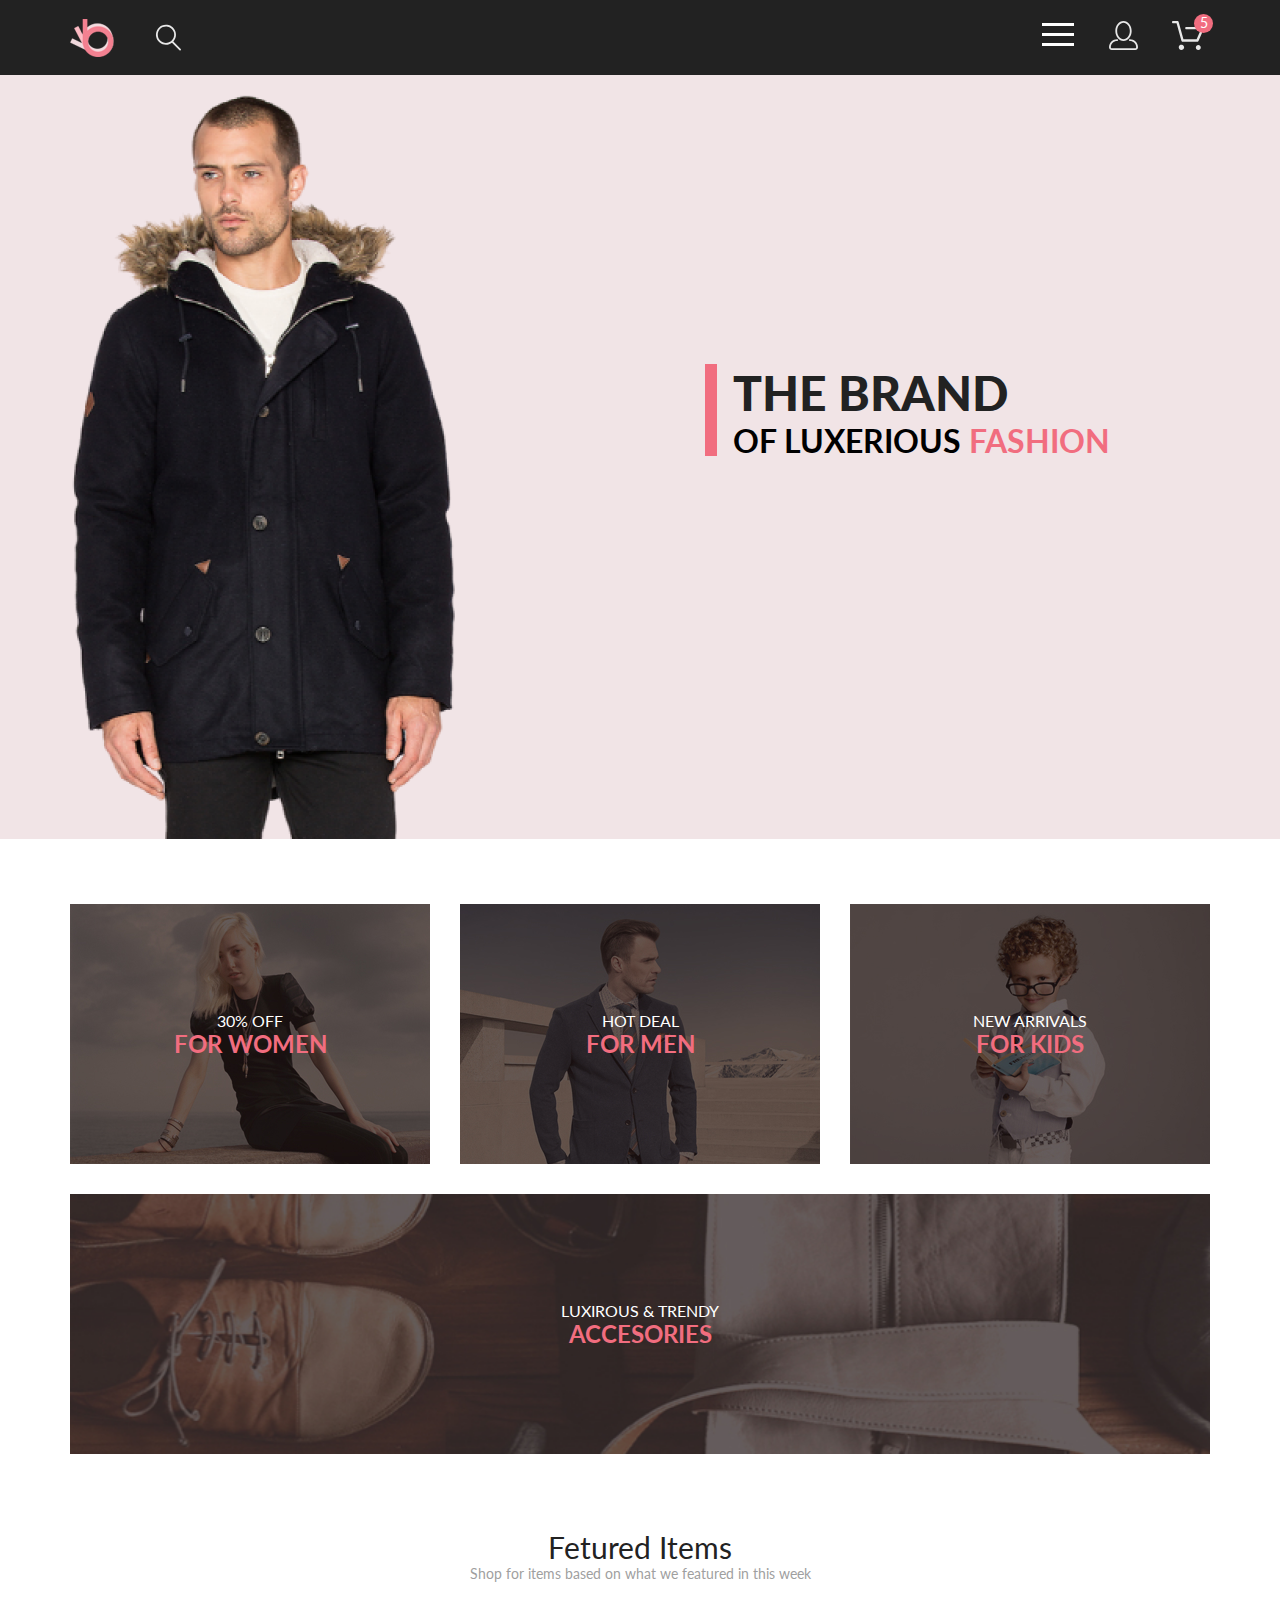
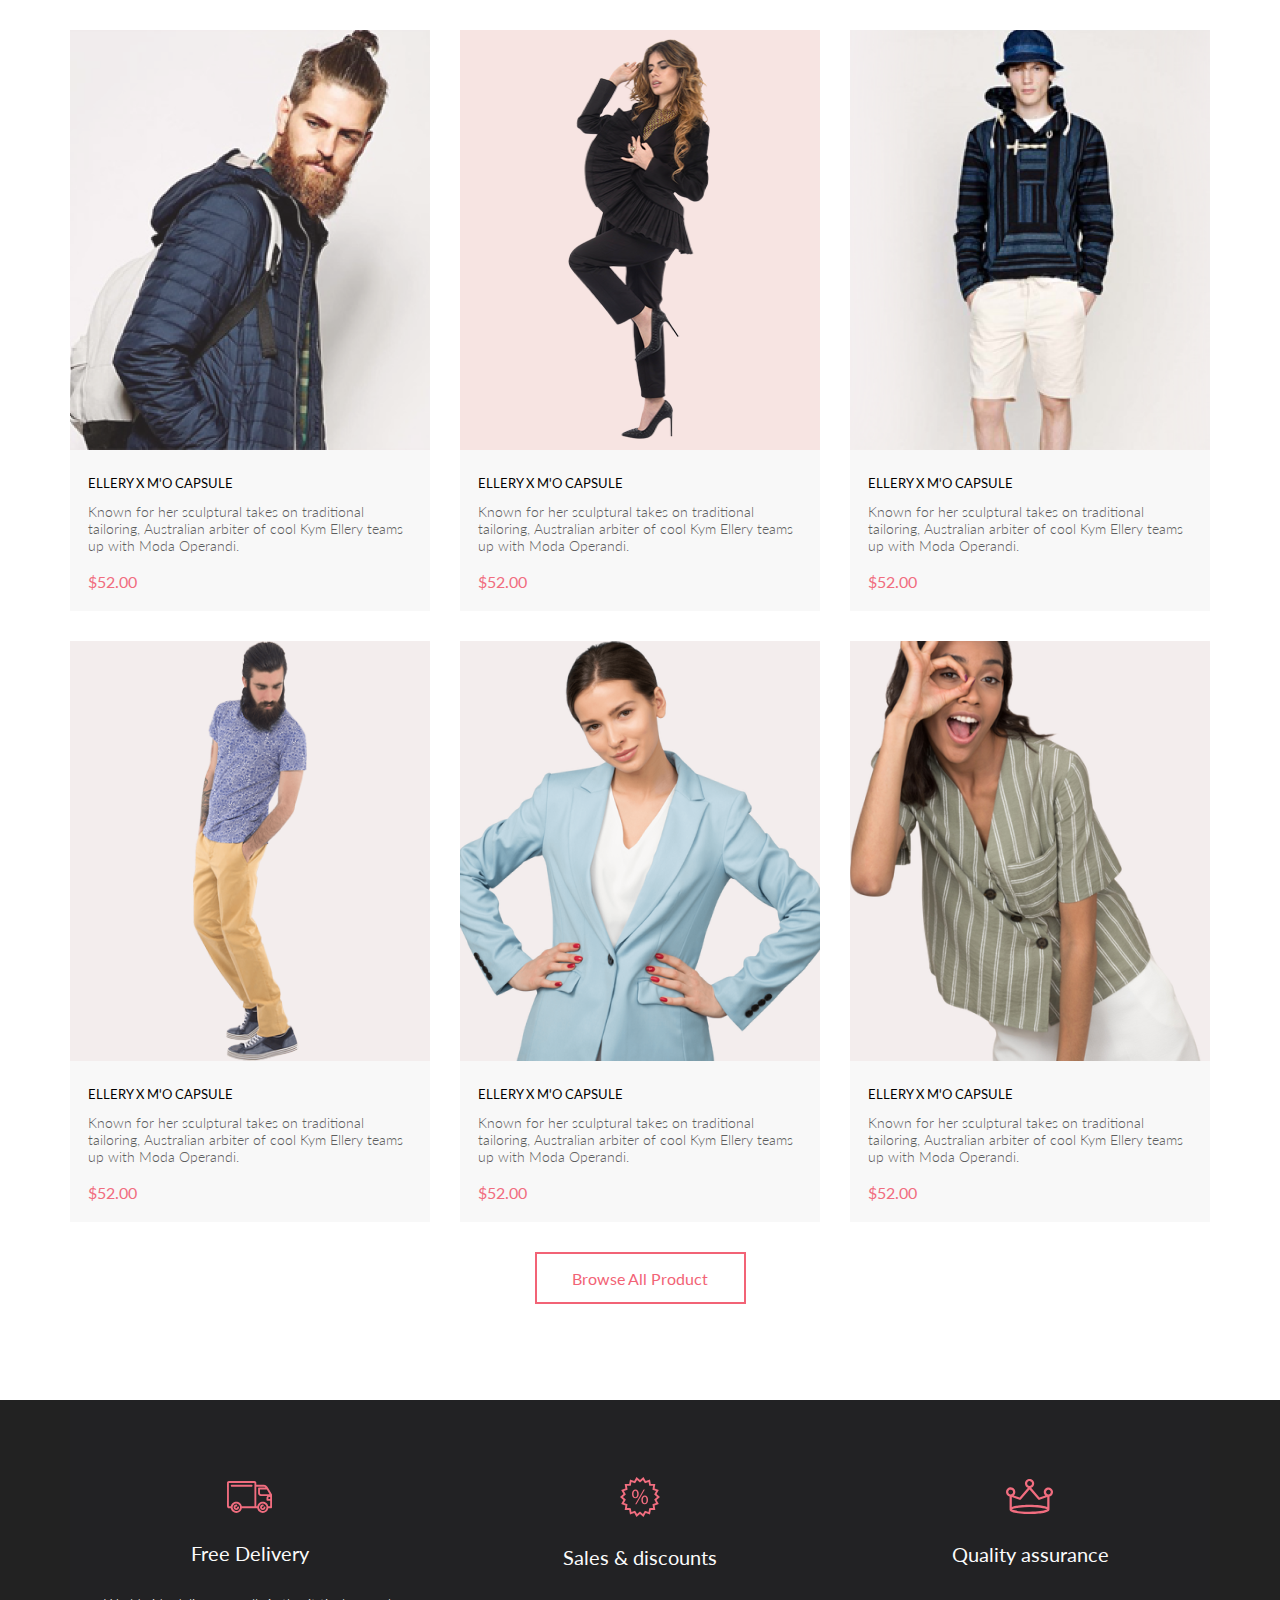
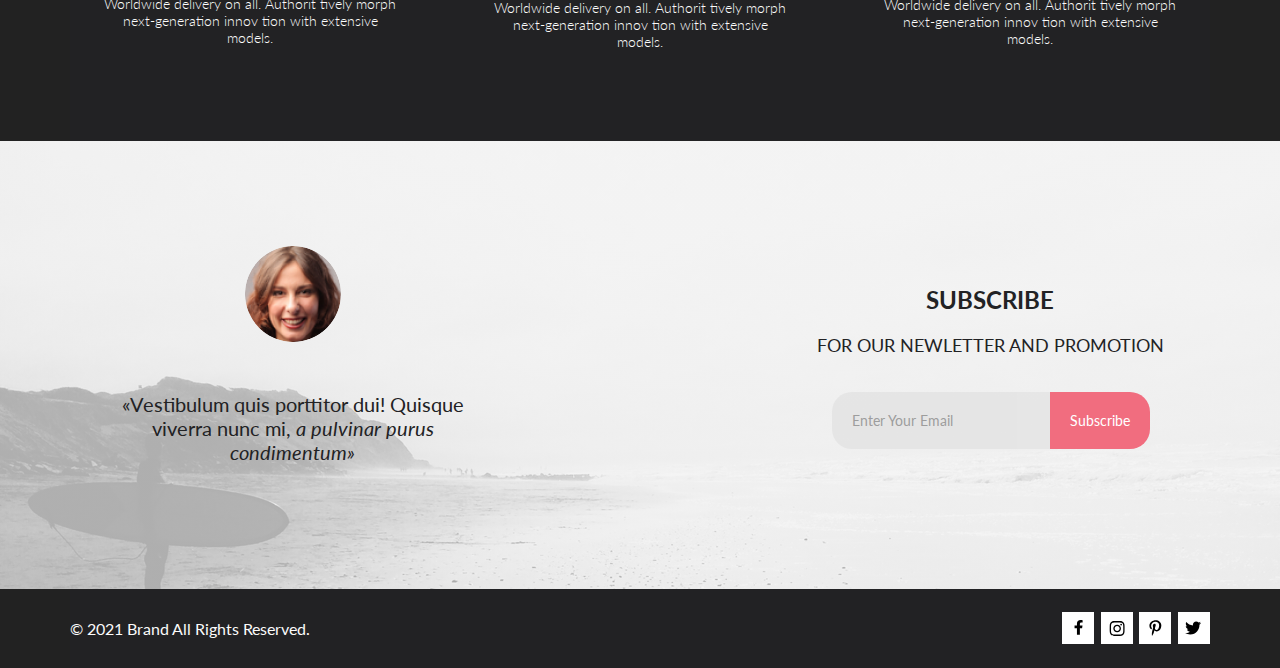
==== index.html @ 1a458eb6 "добавление проекта" ====
<!DOCTYPE html>
<html>

<head>
  <meta charset="utf-8">
  <meta name="viewport" content="width=device-width">
  <title>BRAND Shop | Главная</title>
  <link rel="preconnect" href="https://fonts.gstatic.com">
  <link
    href="https://fonts.googleapis.com/css2?family=Lato:ital,wght@0,100;0,300;0,400;0,700;0,900;1,100;1,300;1,400;1,700;1,900&display=swap"
    rel="stylesheet">
  <link rel="stylesheet" href="style/normalize.css">
  <link rel="stylesheet" href="style/style.css">
</head>

<body>
  <header class="page-header">
    <div class="container">
      <div class="page-header-wrp">
        <div class="page-header-wrp-btn">
          <a href="index.html" class="page-header-logo">
            <img src="img/logo.svg" alt="logo" height="38">
          </a>
          <form action="#" class="page-header-search-form">
            <input class="page-header-search-btn" id="search-btn" type="search">
            <label for="search-btn">
              <svg width="27" height="28" viewBox="0 0 27 28" xmlns="http://www.w3.org/2000/svg">
                <path
                  d="M19.0596 17.6259C20.6713 15.8658 21.6282 13.6048 21.7698 11.2225C21.9113 8.84018 21.2288 6.48173 19.8369 4.54318C18.445 2.60463 16.4285 1.20404 14.126 0.576619C11.8234 -0.0508009 9.3751 0.13316 7.19217 1.09761C5.00923 2.06205 3.22463 3.74825 2.13804 5.87302C1.05145 7.9978 0.729054 10.4318 1.225 12.7661C1.72094 15.1005 3.00501 17.1932 4.86158 18.6927C6.71814 20.1922 9.03413 21.0072 11.4206 21.0009C13.673 21.004 15.8645 20.27 17.6606 18.9109L25.4086 26.7179C25.4941 26.807 25.5965 26.8781 25.7099 26.927C25.8232 26.9759 25.9452 27.0017 26.0686 27.0029C26.1923 27.0033 26.3148 26.9782 26.4283 26.9292C26.5419 26.8801 26.6441 26.8082 26.7286 26.7179C26.9025 26.537 26.9997 26.2958 26.9997 26.0449C26.9997 25.794 26.9025 25.5528 26.7286 25.3719L19.0596 17.6259ZM2.88662 10.5009C2.89946 8.81563 3.41094 7.17187 4.35659 5.77685C5.30224 4.38183 6.63972 3.29801 8.20044 2.662C9.76115 2.02599 11.4752 1.86627 13.1266 2.20298C14.7779 2.53969 16.2926 3.35775 17.4797 4.55404C18.6668 5.75033 19.4732 7.27129 19.7972 8.92519C20.1212 10.5791 19.9483 12.2919 19.3002 13.8476C18.6522 15.4034 17.5581 16.7325 16.1559 17.6674C14.7536 18.6023 13.1059 19.1011 11.4206 19.1009C9.14916 19.0901 6.97482 18.1784 5.37484 16.566C3.77486 14.9537 2.87998 12.7724 2.88662 10.5009Z" />
              </svg>
            </label>
          </form>
        </div>
        <div class="page-header-wrp-btn">
          <nav class="menu">
            <label class="menu-btn" for="menu-switch">
              <span></span>
            </label>
            <input id="menu-switch" type="checkbox">
            <ul class="menu-list">
              <li class="menu-list-item">
                <a href="#" class="menu-list-close-btn"></a>
              </li>
              <li class="menu-list-title">
                <span>menu</span>
              </li>
              <li class="menu-list-item">
                <a href="#">man</a>
                <ul class="menu-sublist">
                  <li class="menu-sublist-item">
                    <a href="#">Accessories</a>
                  </li>
                  <li class="menu-sublist-item">
                    <a href="#">Bags</a>
                  </li>
                  <li class="menu-sublist-item">
                    <a href="#">Denim</a>
                  </li>
                  <li class="menu-sublist-item">
                    <a href="#">T-Shirts</a>
                  </li>
                </ul>
              </li>
              <li class="menu-list-item">
                <a href="#">woman</a>
                <ul class="menu-sublist">
                  <li class="menu-sublist-item">
                    <a href="#">Accessories</a>
                  </li>
                  <li class="menu-sublist-item">
                    <a href="#">Jackets &amp;&nbsp;Coats</a>
                  </li>
                  <li class="menu-sublist-item">
                    <a href="#">Polos</a>
                  </li>
                  <li class="menu-sublist-item">
                    <a href="#">T-Shirts</a>
                  </li>
                  <li class="menu-sublist-item">
                    <a href="#">Shirts</a>
                  </li>
                </ul>
              </li>
              <li class="menu-list-item">
                <a href="#">kids</a>
                <ul class="menu-sublist">
                  <li class="menu-sublist-item">
                    <a href="#">Accessories</a>
                  </li>
                  <li class="menu-sublist-item">
                    <a href="#">Jackets &amp;&nbsp;Coats</a>
                  </li>
                  <li class="menu-sublist-item">
                    <a href="#">Polos</a>
                  </li>
                  <li class="menu-sublist-item">
                    <a href="#">T-Shirts</a>
                  </li>
                  <li class="menu-sublist-item">
                    <a href="#">Shirts</a>
                  </li>
                  <li class="menu-sublist-item">
                    <a href="#">Bags</a>
                  </li>
                </ul>
              </li>
            </ul>
          </nav>

          <button class="account-btn">
            <svg width="29" height="29" viewBox="0 0 29 29" xmlns="http://www.w3.org/2000/svg">
              <path
                d="M14.5 19.937C19 19.937 22.656 15.464 22.656 9.968C22.656 4.472 19 0 14.5 0C13.3631 0.0217413 12.2463 0.303398 11.2351 0.823397C10.2239 1.34339 9.34507 2.08794 8.66602 3C7.12663 4.99573 6.30819 7.45381 6.34399 9.974C6.34399 15.465 10 19.937 14.5 19.937ZM14.5 1.813C18 1.813 20.844 5.472 20.844 9.969C20.844 14.466 17.998 18.125 14.5 18.125C11.002 18.125 8.15603 14.465 8.15503 9.969C8.15403 5.473 11 1.813 14.5 1.813ZM20.844 18.125C20.6036 18.125 20.373 18.2205 20.203 18.3905C20.033 18.5605 19.9375 18.7911 19.9375 19.0315C19.9375 19.2719 20.033 19.5025 20.203 19.6725C20.373 19.8425 20.6036 19.938 20.844 19.938C22.526 19.9399 24.1386 20.6088 25.3279 21.7982C26.5172 22.9875 27.1861 24.6 27.188 26.282C27.1875 26.5221 27.0918 26.7523 26.922 26.9221C26.7522 27.0918 26.5221 27.1875 26.282 27.188H2.71997C2.47985 27.1875 2.24975 27.0918 2.07996 26.9221C1.91016 26.7523 1.81449 26.5221 1.81396 26.282C1.81608 24.6001 2.48517 22.9877 3.67444 21.7985C4.86371 20.6092 6.47608 19.9401 8.15796 19.938C8.39824 19.938 8.62868 19.8425 8.79858 19.6726C8.96849 19.5027 9.06396 19.2723 9.06396 19.032C9.06396 18.7917 8.96849 18.5613 8.79858 18.3914C8.62868 18.2215 8.39824 18.126 8.15796 18.126C5.99541 18.1279 3.92201 18.9875 2.39258 20.5164C0.863144 22.0453 0.00264777 24.1185 0 26.281C0.000794067 27.0019 0.287502 27.693 0.797241 28.2027C1.30698 28.7125 1.99811 28.9992 2.71899 29H26.282C27.0027 28.9989 27.6936 28.7121 28.2031 28.2024C28.7126 27.6927 28.9992 27.0017 29 26.281C28.9974 24.1187 28.1372 22.0457 26.6083 20.5168C25.0793 18.9878 23.0063 18.1276 20.844 18.125Z" />
            </svg>
          </button>
          <button class="cart-btn">
            <svg class="cart-btn-icon" width="32" height="29" viewBox="0 0 32 29" xmlns="http://www.w3.org/2000/svg">
              <path
                d="M26.1998 29C25.5521 28.9738 24.9404 28.6948 24.4961 28.2227C24.0518 27.7506 23.8103 27.1232 23.8234 26.475C23.8365 25.8269 24.1032 25.2097 24.5662 24.7559C25.0292 24.3022 25.6516 24.048 26.2999 24.048C26.9482 24.048 27.5706 24.3022 28.0336 24.7559C28.4966 25.2097 28.7633 25.8269 28.7764 26.475C28.7895 27.1232 28.5479 27.7506 28.1036 28.2227C27.6593 28.6948 27.0477 28.9738 26.3999 29H26.1998ZM6.75183 26.32C6.75183 25.79 6.90901 25.2718 7.20349 24.8311C7.49797 24.3904 7.91654 24.0469 8.40625 23.844C8.89596 23.6412 9.43484 23.5881 9.95471 23.6915C10.4746 23.7949 10.9521 24.0502 11.3269 24.425C11.7017 24.7998 11.957 25.2773 12.0604 25.7972C12.1638 26.317 12.1107 26.8559 11.9078 27.3456C11.705 27.8353 11.3615 28.2539 10.9208 28.5483C10.4801 28.8428 9.96194 29 9.43188 29C9.07977 29.0003 8.73102 28.9311 8.40564 28.7966C8.08026 28.662 7.7846 28.4646 7.53552 28.2158C7.28645 27.9669 7.08891 27.6713 6.9541 27.3461C6.81929 27.0208 6.74988 26.6721 6.74988 26.32H6.75183ZM10.5519 20.686C10.2924 20.6868 10.0398 20.6024 9.83301 20.4457C9.62617 20.2891 9.47648 20.0689 9.40686 19.819L4.57385 2.36401H1.18091C0.867422 2.36401 0.566761 2.23947 0.345093 2.01781C0.123425 1.79614 -0.00109863 1.49549 -0.00109863 1.18201C-0.00109863 0.868519 0.123425 0.567873 0.345093 0.346205C0.566761 0.124537 0.867422 5.81268e-06 1.18091 5.81268e-06H5.46191C5.7214 -0.00080736 5.97394 0.0837201 6.18066 0.240568C6.38739 0.397416 6.53674 0.617884 6.60583 0.868006L11.4388 18.323H24.6168L28.9999 8.27501H14.3999C14.2417 8.27961 14.0843 8.25242 13.9368 8.19507C13.7893 8.13771 13.6548 8.05134 13.5413 7.94108C13.4277 7.83082 13.3375 7.69891 13.2759 7.55315C13.2143 7.40739 13.1825 7.25075 13.1825 7.0925C13.1825 6.93426 13.2143 6.77762 13.2759 6.63186C13.3375 6.4861 13.4277 6.35419 13.5413 6.24393C13.6548 6.13367 13.7893 6.0473 13.9368 5.98994C14.0843 5.93259 14.2417 5.90541 14.3999 5.91001H30.8129C31.0086 5.90996 31.2011 5.95866 31.3733 6.05172C31.5454 6.14478 31.6917 6.27926 31.7988 6.44301C31.9067 6.60729 31.9723 6.79569 31.9897 6.99145C32.0072 7.18721 31.976 7.38424 31.8989 7.565L26.4939 19.977C26.4015 20.1876 26.2499 20.3668 26.0574 20.4927C25.8649 20.6186 25.6399 20.6858 25.4099 20.686H10.5519Z" />
            </svg>
            <span class="cart-btn-txt">5</span>
          </button>
        </div>
      </div>
    </div>
  </header>

  <main>
    <div class="banner">
      <div class="container">
        <section class="page-header-banner">
          <div class=" page-header-banner-wrp">
            <span class="page-header-banner-title">the brand</span>
            <span class="page-header-banner-subtitle">of luxerious
              <span class="page-header-banner-pink">fashion</span>
            </span>
          </div>
        </section>
      </div>
    </div>
    <section class="categories">
      <div class="categories-item">
        <span class="categories-item-title">30% off</span>
        <span class="categories-item-subtitle">for women</span>
      </div>
      <div class="categories-item">
        <span class="categories-item-title">hot deal</span>
        <span class="categories-item-subtitle">for men</span>
      </div>
      <div class="categories-item">
        <span class="categories-item-title">new arrivals</span>
        <span class="categories-item-subtitle">for kids</span>
      </div>
      <div class="categories-item">
        <span class="categories-item-title">luxirous &amp;&nbsp;trendy</span>
        <span class="categories-item-subtitle">accesories</span>
      </div>
    </section>
    <span class="products-title">Fetured Items</span>
    <p class="products-txt">Shop for items based on what we featured in this week</p>
    <section class="products">

      <div class="products-item">
        <div class="products-item-photo-wrp">
          <img class="products-item-photo" src="img/item1.png" alt="product description" height="420">
        </div>
        <div class="products-item-txt-wrp">
          <span class="products-item-title txt">ellery x m'o capsule </span>
          <p class="products-item-txt txt">Known for her sculptural takes on traditional tailoring, Australian arbiter
            of cool Kym Ellery teams up with Moda Operandi.</p>
          <span class="products-item-price txt">$52.00</span>
        </div>
        <button class="products-item-btn">
          <svg width="27" height="25" viewBox="0 0 27 25" xmlns="http://www.w3.org/2000/svg">
            <path
              d="M21.876 22.2662C21.921 22.2549 21.9423 22.2339 21.96 22.2129C21.9678 22.2037 21.9756 22.1946 21.9835 22.1855C22.02 22.1438 22.0233 22.0553 22.0224 22.0105C22.0092 21.9044 21.9185 21.8315 21.8412 21.8315C21.8375 21.8315 21.8336 21.8317 21.8312 21.8318C21.7531 21.8372 21.6653 21.9409 21.6719 22.0625C21.6813 22.1793 21.7675 22.2662 21.8392 22.2662H21.876ZM8.21954 22.2599C8.31873 22.2599 8.39935 22.1655 8.39935 22.0496C8.39935 21.9341 8.31873 21.8401 8.21954 21.8401C8.12042 21.8401 8.03973 21.9341 8.03973 22.0496C8.03973 22.1655 8.12042 22.2599 8.21954 22.2599ZM21.9995 24.2662C21.9517 24.2662 21.8878 24.2662 21.8392 24.2662C20.7017 24.2662 19.7567 23.3545 19.6765 22.198C19.5964 20.9929 20.4937 19.9183 21.6953 19.8364C21.7441 19.8331 21.7928 19.8315 21.8412 19.8315C22.9799 19.8315 23.9413 20.7324 24.019 21.8884C24.0505 22.4915 23.8741 23.0612 23.4898 23.5012C23.1055 23.9575 22.5764 24.2177 21.9995 24.2662ZM8.21954 24.2599C7.01532 24.2599 6.03973 23.2709 6.03973 22.0496C6.03973 20.8291 7.01532 19.8401 8.21954 19.8401C9.42371 19.8401 10.3994 20.8291 10.3994 22.0496C10.3994 23.2709 9.42371 24.2599 8.21954 24.2599ZM21.1984 17.3938H9.13306C8.70013 17.3938 8.31586 17.1005 8.20331 16.6775L4.27753 2.24768H1.52173C0.993408 2.24768 0.560547 1.80859 0.560547 1.27039C0.560547 0.733032 0.993408 0.292969 1.52173 0.292969H4.99933C5.43134 0.292969 5.81561 0.586304 5.9281 1.01025L9.85394 15.4391H20.5576L24.1144 7.13379H12.2578C11.7286 7.13379 11.2957 6.69373 11.2957 6.15649C11.2957 5.61914 11.7286 5.17908 12.2578 5.17908H25.5886C25.9091 5.17908 26.2141 5.34192 26.3896 5.61914C26.566 5.89539 26.5984 6.23743 26.4697 6.547L22.0795 16.807C21.9193 17.1653 21.5827 17.3938 21.1984 17.3938Z" />
          </svg>
          <span>Add to Cart</span>
        </button>
      </div>
      <div class="products-item">
        <div class="products-item-photo-wrp">
          <img class="products-item-photo" src="img/item2.png" alt="product description" height="420">
        </div>
        <div class="products-item-txt-wrp">
          <span class="products-item-title">ellery x m'o capsule </span>
          <p class="products-item-txt">Known for her sculptural takes on traditional tailoring, Australian arbiter
            of cool Kym Ellery teams up with Moda Operandi.</p>
          <span class="products-item-price">$52.00</span>
        </div>
        <button class="products-item-btn">
          <svg width="27" height="25" viewBox="0 0 27 25" xmlns="http://www.w3.org/2000/svg">
            <path
              d="M21.876 22.2662C21.921 22.2549 21.9423 22.2339 21.96 22.2129C21.9678 22.2037 21.9756 22.1946 21.9835 22.1855C22.02 22.1438 22.0233 22.0553 22.0224 22.0105C22.0092 21.9044 21.9185 21.8315 21.8412 21.8315C21.8375 21.8315 21.8336 21.8317 21.8312 21.8318C21.7531 21.8372 21.6653 21.9409 21.6719 22.0625C21.6813 22.1793 21.7675 22.2662 21.8392 22.2662H21.876ZM8.21954 22.2599C8.31873 22.2599 8.39935 22.1655 8.39935 22.0496C8.39935 21.9341 8.31873 21.8401 8.21954 21.8401C8.12042 21.8401 8.03973 21.9341 8.03973 22.0496C8.03973 22.1655 8.12042 22.2599 8.21954 22.2599ZM21.9995 24.2662C21.9517 24.2662 21.8878 24.2662 21.8392 24.2662C20.7017 24.2662 19.7567 23.3545 19.6765 22.198C19.5964 20.9929 20.4937 19.9183 21.6953 19.8364C21.7441 19.8331 21.7928 19.8315 21.8412 19.8315C22.9799 19.8315 23.9413 20.7324 24.019 21.8884C24.0505 22.4915 23.8741 23.0612 23.4898 23.5012C23.1055 23.9575 22.5764 24.2177 21.9995 24.2662ZM8.21954 24.2599C7.01532 24.2599 6.03973 23.2709 6.03973 22.0496C6.03973 20.8291 7.01532 19.8401 8.21954 19.8401C9.42371 19.8401 10.3994 20.8291 10.3994 22.0496C10.3994 23.2709 9.42371 24.2599 8.21954 24.2599ZM21.1984 17.3938H9.13306C8.70013 17.3938 8.31586 17.1005 8.20331 16.6775L4.27753 2.24768H1.52173C0.993408 2.24768 0.560547 1.80859 0.560547 1.27039C0.560547 0.733032 0.993408 0.292969 1.52173 0.292969H4.99933C5.43134 0.292969 5.81561 0.586304 5.9281 1.01025L9.85394 15.4391H20.5576L24.1144 7.13379H12.2578C11.7286 7.13379 11.2957 6.69373 11.2957 6.15649C11.2957 5.61914 11.7286 5.17908 12.2578 5.17908H25.5886C25.9091 5.17908 26.2141 5.34192 26.3896 5.61914C26.566 5.89539 26.5984 6.23743 26.4697 6.547L22.0795 16.807C21.9193 17.1653 21.5827 17.3938 21.1984 17.3938Z" />
          </svg>
          <span>Add to Cart</span>
        </button>
      </div>
      <div class="products-item">
        <div class="products-item-photo-wrp">
          <img class="products-item-photo" src="img/item3.png" alt="product description" height="420">
        </div>
        <div class="products-item-txt-wrp">
          <span class="products-item-title">ellery x m'o capsule </span>
          <p class="products-item-txt">Known for her sculptural takes on traditional tailoring, Australian arbiter
            of cool Kym Ellery teams up with Moda Operandi.</p>
          <span class="products-item-price">$52.00</span>
        </div>
        <button class="products-item-btn">
          <svg width="27" height="25" viewBox="0 0 27 25" xmlns="http://www.w3.org/2000/svg">
            <path
              d="M21.876 22.2662C21.921 22.2549 21.9423 22.2339 21.96 22.2129C21.9678 22.2037 21.9756 22.1946 21.9835 22.1855C22.02 22.1438 22.0233 22.0553 22.0224 22.0105C22.0092 21.9044 21.9185 21.8315 21.8412 21.8315C21.8375 21.8315 21.8336 21.8317 21.8312 21.8318C21.7531 21.8372 21.6653 21.9409 21.6719 22.0625C21.6813 22.1793 21.7675 22.2662 21.8392 22.2662H21.876ZM8.21954 22.2599C8.31873 22.2599 8.39935 22.1655 8.39935 22.0496C8.39935 21.9341 8.31873 21.8401 8.21954 21.8401C8.12042 21.8401 8.03973 21.9341 8.03973 22.0496C8.03973 22.1655 8.12042 22.2599 8.21954 22.2599ZM21.9995 24.2662C21.9517 24.2662 21.8878 24.2662 21.8392 24.2662C20.7017 24.2662 19.7567 23.3545 19.6765 22.198C19.5964 20.9929 20.4937 19.9183 21.6953 19.8364C21.7441 19.8331 21.7928 19.8315 21.8412 19.8315C22.9799 19.8315 23.9413 20.7324 24.019 21.8884C24.0505 22.4915 23.8741 23.0612 23.4898 23.5012C23.1055 23.9575 22.5764 24.2177 21.9995 24.2662ZM8.21954 24.2599C7.01532 24.2599 6.03973 23.2709 6.03973 22.0496C6.03973 20.8291 7.01532 19.8401 8.21954 19.8401C9.42371 19.8401 10.3994 20.8291 10.3994 22.0496C10.3994 23.2709 9.42371 24.2599 8.21954 24.2599ZM21.1984 17.3938H9.13306C8.70013 17.3938 8.31586 17.1005 8.20331 16.6775L4.27753 2.24768H1.52173C0.993408 2.24768 0.560547 1.80859 0.560547 1.27039C0.560547 0.733032 0.993408 0.292969 1.52173 0.292969H4.99933C5.43134 0.292969 5.81561 0.586304 5.9281 1.01025L9.85394 15.4391H20.5576L24.1144 7.13379H12.2578C11.7286 7.13379 11.2957 6.69373 11.2957 6.15649C11.2957 5.61914 11.7286 5.17908 12.2578 5.17908H25.5886C25.9091 5.17908 26.2141 5.34192 26.3896 5.61914C26.566 5.89539 26.5984 6.23743 26.4697 6.547L22.0795 16.807C21.9193 17.1653 21.5827 17.3938 21.1984 17.3938Z" />
          </svg>
          <span>Add to Cart</span>
        </button>
      </div>
      <div class="products-item">
        <div class="products-item-photo-wrp">
          <img class="products-item-photo" src="img/item4.png" alt="product description" height="420">
        </div>
        <div class="products-item-txt-wrp">
          <span class="products-item-title">ellery x m'o capsule </span>
          <p class="products-item-txt">Known for her sculptural takes on traditional tailoring, Australian arbiter
            of cool Kym Ellery teams up with Moda Operandi.</p>
          <span class="products-item-price">$52.00</span>
        </div>
        <button class="products-item-btn">
          <svg width="27" height="25" viewBox="0 0 27 25" xmlns="http://www.w3.org/2000/svg">
            <path
              d="M21.876 22.2662C21.921 22.2549 21.9423 22.2339 21.96 22.2129C21.9678 22.2037 21.9756 22.1946 21.9835 22.1855C22.02 22.1438 22.0233 22.0553 22.0224 22.0105C22.0092 21.9044 21.9185 21.8315 21.8412 21.8315C21.8375 21.8315 21.8336 21.8317 21.8312 21.8318C21.7531 21.8372 21.6653 21.9409 21.6719 22.0625C21.6813 22.1793 21.7675 22.2662 21.8392 22.2662H21.876ZM8.21954 22.2599C8.31873 22.2599 8.39935 22.1655 8.39935 22.0496C8.39935 21.9341 8.31873 21.8401 8.21954 21.8401C8.12042 21.8401 8.03973 21.9341 8.03973 22.0496C8.03973 22.1655 8.12042 22.2599 8.21954 22.2599ZM21.9995 24.2662C21.9517 24.2662 21.8878 24.2662 21.8392 24.2662C20.7017 24.2662 19.7567 23.3545 19.6765 22.198C19.5964 20.9929 20.4937 19.9183 21.6953 19.8364C21.7441 19.8331 21.7928 19.8315 21.8412 19.8315C22.9799 19.8315 23.9413 20.7324 24.019 21.8884C24.0505 22.4915 23.8741 23.0612 23.4898 23.5012C23.1055 23.9575 22.5764 24.2177 21.9995 24.2662ZM8.21954 24.2599C7.01532 24.2599 6.03973 23.2709 6.03973 22.0496C6.03973 20.8291 7.01532 19.8401 8.21954 19.8401C9.42371 19.8401 10.3994 20.8291 10.3994 22.0496C10.3994 23.2709 9.42371 24.2599 8.21954 24.2599ZM21.1984 17.3938H9.13306C8.70013 17.3938 8.31586 17.1005 8.20331 16.6775L4.27753 2.24768H1.52173C0.993408 2.24768 0.560547 1.80859 0.560547 1.27039C0.560547 0.733032 0.993408 0.292969 1.52173 0.292969H4.99933C5.43134 0.292969 5.81561 0.586304 5.9281 1.01025L9.85394 15.4391H20.5576L24.1144 7.13379H12.2578C11.7286 7.13379 11.2957 6.69373 11.2957 6.15649C11.2957 5.61914 11.7286 5.17908 12.2578 5.17908H25.5886C25.9091 5.17908 26.2141 5.34192 26.3896 5.61914C26.566 5.89539 26.5984 6.23743 26.4697 6.547L22.0795 16.807C21.9193 17.1653 21.5827 17.3938 21.1984 17.3938Z" />
          </svg>
          <span>Add to Cart</span>
        </button>
      </div>
      <div class="products-item">
        <div class="products-item-photo-wrp">
          <img class="products-item-photo" src="img/item5.png" alt="product description" height="420">
        </div>
        <div class="products-item-txt-wrp">
          <span class="products-item-title txt">ellery x m'o capsule </span>
          <p class="products-item-txt txt">Known for her sculptural takes on traditional tailoring, Australian arbiter
            of cool Kym Ellery teams up with Moda Operandi.</p>
          <span class="products-item-price">$52.00</span>
        </div>
        <button class="products-item-btn">
          <svg width="27" height="25" viewBox="0 0 27 25" xmlns="http://www.w3.org/2000/svg">
            <path
              d="M21.876 22.2662C21.921 22.2549 21.9423 22.2339 21.96 22.2129C21.9678 22.2037 21.9756 22.1946 21.9835 22.1855C22.02 22.1438 22.0233 22.0553 22.0224 22.0105C22.0092 21.9044 21.9185 21.8315 21.8412 21.8315C21.8375 21.8315 21.8336 21.8317 21.8312 21.8318C21.7531 21.8372 21.6653 21.9409 21.6719 22.0625C21.6813 22.1793 21.7675 22.2662 21.8392 22.2662H21.876ZM8.21954 22.2599C8.31873 22.2599 8.39935 22.1655 8.39935 22.0496C8.39935 21.9341 8.31873 21.8401 8.21954 21.8401C8.12042 21.8401 8.03973 21.9341 8.03973 22.0496C8.03973 22.1655 8.12042 22.2599 8.21954 22.2599ZM21.9995 24.2662C21.9517 24.2662 21.8878 24.2662 21.8392 24.2662C20.7017 24.2662 19.7567 23.3545 19.6765 22.198C19.5964 20.9929 20.4937 19.9183 21.6953 19.8364C21.7441 19.8331 21.7928 19.8315 21.8412 19.8315C22.9799 19.8315 23.9413 20.7324 24.019 21.8884C24.0505 22.4915 23.8741 23.0612 23.4898 23.5012C23.1055 23.9575 22.5764 24.2177 21.9995 24.2662ZM8.21954 24.2599C7.01532 24.2599 6.03973 23.2709 6.03973 22.0496C6.03973 20.8291 7.01532 19.8401 8.21954 19.8401C9.42371 19.8401 10.3994 20.8291 10.3994 22.0496C10.3994 23.2709 9.42371 24.2599 8.21954 24.2599ZM21.1984 17.3938H9.13306C8.70013 17.3938 8.31586 17.1005 8.20331 16.6775L4.27753 2.24768H1.52173C0.993408 2.24768 0.560547 1.80859 0.560547 1.27039C0.560547 0.733032 0.993408 0.292969 1.52173 0.292969H4.99933C5.43134 0.292969 5.81561 0.586304 5.9281 1.01025L9.85394 15.4391H20.5576L24.1144 7.13379H12.2578C11.7286 7.13379 11.2957 6.69373 11.2957 6.15649C11.2957 5.61914 11.7286 5.17908 12.2578 5.17908H25.5886C25.9091 5.17908 26.2141 5.34192 26.3896 5.61914C26.566 5.89539 26.5984 6.23743 26.4697 6.547L22.0795 16.807C21.9193 17.1653 21.5827 17.3938 21.1984 17.3938Z" />
          </svg>
          <span>Add to Cart</span>
        </button>
      </div>
      <div class="products-item">
        <div class="products-item-photo-wrp">
          <img class="products-item-photo" src="img/item6.png" alt="product description" height="420">
        </div>
        <div class="products-item-txt-wrp">
          <span class="products-item-title">ellery x m'o capsule </span>
          <p class="products-item-txt">Known for her sculptural takes on traditional tailoring, Australian arbiter
            of cool Kym Ellery teams up with Moda Operandi.</p>
          <span class="products-item-price">$52.00</span>
        </div>
        <button class="products-item-btn">
          <svg width="27" height="25" viewBox="0 0 27 25" xmlns="http://www.w3.org/2000/svg">
            <path
              d="M21.876 22.2662C21.921 22.2549 21.9423 22.2339 21.96 22.2129C21.9678 22.2037 21.9756 22.1946 21.9835 22.1855C22.02 22.1438 22.0233 22.0553 22.0224 22.0105C22.0092 21.9044 21.9185 21.8315 21.8412 21.8315C21.8375 21.8315 21.8336 21.8317 21.8312 21.8318C21.7531 21.8372 21.6653 21.9409 21.6719 22.0625C21.6813 22.1793 21.7675 22.2662 21.8392 22.2662H21.876ZM8.21954 22.2599C8.31873 22.2599 8.39935 22.1655 8.39935 22.0496C8.39935 21.9341 8.31873 21.8401 8.21954 21.8401C8.12042 21.8401 8.03973 21.9341 8.03973 22.0496C8.03973 22.1655 8.12042 22.2599 8.21954 22.2599ZM21.9995 24.2662C21.9517 24.2662 21.8878 24.2662 21.8392 24.2662C20.7017 24.2662 19.7567 23.3545 19.6765 22.198C19.5964 20.9929 20.4937 19.9183 21.6953 19.8364C21.7441 19.8331 21.7928 19.8315 21.8412 19.8315C22.9799 19.8315 23.9413 20.7324 24.019 21.8884C24.0505 22.4915 23.8741 23.0612 23.4898 23.5012C23.1055 23.9575 22.5764 24.2177 21.9995 24.2662ZM8.21954 24.2599C7.01532 24.2599 6.03973 23.2709 6.03973 22.0496C6.03973 20.8291 7.01532 19.8401 8.21954 19.8401C9.42371 19.8401 10.3994 20.8291 10.3994 22.0496C10.3994 23.2709 9.42371 24.2599 8.21954 24.2599ZM21.1984 17.3938H9.13306C8.70013 17.3938 8.31586 17.1005 8.20331 16.6775L4.27753 2.24768H1.52173C0.993408 2.24768 0.560547 1.80859 0.560547 1.27039C0.560547 0.733032 0.993408 0.292969 1.52173 0.292969H4.99933C5.43134 0.292969 5.81561 0.586304 5.9281 1.01025L9.85394 15.4391H20.5576L24.1144 7.13379H12.2578C11.7286 7.13379 11.2957 6.69373 11.2957 6.15649C11.2957 5.61914 11.7286 5.17908 12.2578 5.17908H25.5886C25.9091 5.17908 26.2141 5.34192 26.3896 5.61914C26.566 5.89539 26.5984 6.23743 26.4697 6.547L22.0795 16.807C21.9193 17.1653 21.5827 17.3938 21.1984 17.3938Z" />
          </svg>
          <span>Add to Cart</span>
        </button>
      </div>
      <button class="products-btn">Browse All Product</button>
    </section>
    <div class="features">
      <div class="container">
        <section class="features-wrp">
          <div class="features-item">
            <svg class="features-item-icon" width="46" height="32" viewBox="0 0 46 32"
              xmlns="http://www.w3.org/2000/svg">
              <path
                d="M30.2873 27.2429H14.8103C14.6031 28.5509 13.936 29.742 12.929 30.6021C11.922 31.4621 10.6411 31.9346 9.31682 31.9346C7.99252 31.9346 6.71166 31.4621 5.70464 30.6021C4.69762 29.742 4.03052 28.5509 3.82332 27.2429H1.88631C1.39149 27.2397 0.918139 27.0404 0.570025 26.6887C0.221911 26.337 0.0274507 25.8618 0.0293142 25.3669V1.87695C0.0271852 1.38195 0.221516 0.906335 0.569658 0.554443C0.917801 0.202551 1.39131 0.00317363 1.88631 0H27.4373C27.9322 0.00317353 28.4056 0.202522 28.7536 0.554443C29.1016 0.906364 29.2957 1.38204 29.2933 1.87695V3.78198H36.4143C36.4947 3.78164 36.5747 3.79208 36.6523 3.81299C38.9523 4.01299 40.1093 5.2129 41.3293 7.2749L44.8883 13.3689C44.9732 13.5136 45.018 13.6782 45.0183 13.8459V26.304C45.0194 26.5515 44.9221 26.7892 44.7479 26.9651C44.5737 27.141 44.3369 27.2406 44.0893 27.2419H41.2753C41.0681 28.5499 40.401 29.741 39.394 30.6011C38.387 31.4611 37.1061 31.9336 35.7818 31.9336C34.4575 31.9336 33.1767 31.4611 32.1696 30.6011C31.1626 29.741 30.4955 28.5499 30.2883 27.2419L30.2873 27.2429ZM32.0653 26.304C32.0732 27.0369 32.2977 27.7511 32.7107 28.3567C33.1236 28.9623 33.7065 29.4322 34.3859 29.7073C35.0653 29.9824 35.811 30.0503 36.5289 29.9026C37.2469 29.7548 37.9051 29.398 38.4207 28.877C38.9363 28.3559 39.2862 27.6941 39.4265 26.9746C39.5667 26.2551 39.491 25.5103 39.2088 24.8337C38.9267 24.1572 38.4507 23.5794 37.8408 23.1729C37.2309 22.7663 36.5143 22.5491 35.7813 22.5488C34.791 22.5552 33.8436 22.9543 33.1469 23.6582C32.4503 24.3621 32.0613 25.3136 32.0653 26.304ZM5.60134 26.304C5.60923 27.0369 5.83376 27.7511 6.24669 28.3567C6.65962 28.9623 7.2425 29.4322 7.92192 29.7073C8.60135 29.9824 9.34697 30.0503 10.0649 29.9026C10.7829 29.7548 11.4411 29.398 11.9567 28.877C12.4723 28.3559 12.8222 27.6941 12.9625 26.9746C13.1027 26.2551 13.027 25.5103 12.7448 24.8337C12.4627 24.1572 11.9867 23.5794 11.3768 23.1729C10.7669 22.7663 10.0503 22.5491 9.31731 22.5488C8.32679 22.5549 7.37915 22.9537 6.6823 23.6577C5.98545 24.3617 5.59634 25.3134 5.60033 26.304H5.60134ZM41.2733 25.366H43.1593V19.7478H40.4233C40.3007 19.7473 40.1794 19.7227 40.0664 19.6753C39.9533 19.6279 39.8507 19.5585 39.7644 19.4714C39.6781 19.3843 39.6099 19.281 39.5635 19.1675C39.5172 19.054 39.4937 18.9324 39.4943 18.8098V16.9629C39.494 16.2423 39.7696 15.5488 40.2643 15.0249H33.8853C33.8081 15.0248 33.7312 15.015 33.6563 14.9958C32.9516 14.933 32.2961 14.6081 31.8194 14.0852C31.3428 13.5623 31.0798 12.8794 31.0823 12.1719V7.47192C31.0817 7.34927 31.1052 7.22758 31.1515 7.11401C31.1978 7.00044 31.2661 6.89725 31.3523 6.81006C31.4386 6.72286 31.5412 6.6535 31.6543 6.60596C31.7674 6.55841 31.8887 6.53361 32.0113 6.53296H38.4943C38.15 6.21428 37.7426 5.97123 37.2986 5.81982C36.8545 5.66842 36.3836 5.61187 35.9163 5.65381H29.2933V25.3618H30.2873C30.4945 24.0538 31.1616 22.8627 32.1687 22.0027C33.1757 21.1426 34.4565 20.6702 35.7808 20.6702C37.1051 20.6702 38.386 21.1426 39.393 22.0027C40.4 22.8627 41.0671 24.0538 41.2743 25.3618L41.2733 25.366ZM14.8093 25.366H27.4363V1.87598H1.88631V25.366H3.82332C4.03052 24.058 4.69762 22.8666 5.70464 22.0066C6.71166 21.1465 7.99252 20.6741 9.31682 20.6741C10.6411 20.6741 11.922 21.1465 12.929 22.0066C13.936 22.8666 14.6031 24.058 14.8103 25.366H14.8093ZM41.3513 16.9658V17.875H43.1593V16.0278H42.2803C42.0335 16.0294 41.7973 16.1288 41.6234 16.304C41.4495 16.4792 41.352 16.716 41.3523 16.9629L41.3513 16.9658ZM32.9383 12.1738C32.9372 12.4263 33.0363 12.6691 33.2139 12.8486C33.3914 13.0282 33.6328 13.13 33.8853 13.1318C33.9492 13.1316 34.0129 13.1384 34.0753 13.1519H42.6003L39.8343 8.41602H32.9343L32.9383 12.1738ZM33.0313 26.3059C33.0284 25.5734 33.3162 24.8695 33.8316 24.3489C34.3469 23.8283 35.0478 23.5333 35.7803 23.5288C36.0291 23.5288 36.2677 23.6278 36.4436 23.8037C36.6195 23.9796 36.7183 24.218 36.7183 24.4668C36.7183 24.7156 36.6195 24.9542 36.4436 25.1301C36.2677 25.306 36.0291 25.4048 35.7803 25.4048C35.602 25.4032 35.4272 25.4548 35.2782 25.5527C35.1291 25.6507 35.0125 25.7905 34.9432 25.9548C34.8738 26.1191 34.8548 26.3005 34.8887 26.4756C34.9225 26.6507 35.0076 26.8118 35.1331 26.9385C35.2586 27.0651 35.419 27.1516 35.5938 27.187C35.7686 27.2224 35.9499 27.2051 36.1149 27.1372C36.2798 27.0693 36.4208 26.9538 36.5201 26.8057C36.6193 26.6575 36.6723 26.4833 36.6723 26.3049C36.6723 26.0587 36.7701 25.8226 36.9443 25.6484C37.1184 25.4743 37.3546 25.3765 37.6008 25.3765C37.8471 25.3765 38.0832 25.4743 38.2574 25.6484C38.4315 25.8226 38.5293 26.0587 38.5293 26.3049C38.5293 27.0343 38.2396 27.7338 37.7239 28.2495C37.2081 28.7652 36.5087 29.0549 35.7793 29.0549C35.05 29.0549 34.3505 28.7652 33.8348 28.2495C33.319 27.7338 33.0293 27.0343 33.0293 26.3049L33.0313 26.3059ZM6.56731 26.3059C6.56438 25.5734 6.8522 24.8695 7.36757 24.3489C7.88294 23.8283 8.58378 23.5333 9.31633 23.5288C9.5651 23.5288 9.80369 23.6278 9.9796 23.8037C10.1555 23.9796 10.2543 24.218 10.2543 24.4668C10.2543 24.7156 10.1555 24.9542 9.9796 25.1301C9.80369 25.306 9.5651 25.4048 9.31633 25.4048C9.138 25.4032 8.96319 25.4548 8.81413 25.5527C8.66508 25.6507 8.54849 25.7905 8.47914 25.9548C8.4098 26.1191 8.39082 26.3005 8.42464 26.4756C8.45846 26.6507 8.54354 26.8118 8.66908 26.9385C8.79463 27.0651 8.95498 27.1516 9.12978 27.187C9.30458 27.2224 9.48595 27.2051 9.65087 27.1372C9.81579 27.0693 9.95683 26.9538 10.0561 26.8057C10.1553 26.6575 10.2083 26.4833 10.2083 26.3049C10.2083 26.0587 10.3061 25.8226 10.4803 25.6484C10.6544 25.4743 10.8906 25.3765 11.1368 25.3765C11.3831 25.3765 11.6193 25.4743 11.7934 25.6484C11.9675 25.8226 12.0653 26.0587 12.0653 26.3049C12.0653 27.0343 11.7756 27.7338 11.2599 28.2495C10.7441 28.7652 10.0447 29.0549 9.31532 29.0549C8.58598 29.0549 7.8865 28.7652 7.37078 28.2495C6.85505 27.7338 6.56532 27.0343 6.56532 26.3049L6.56731 26.3059ZM4.70934 5.65991C4.46056 5.65991 4.22198 5.56116 4.04607 5.38525C3.87016 5.20934 3.77132 4.9707 3.77132 4.72192C3.77132 4.47315 3.87016 4.2345 4.04607 4.05859C4.22198 3.88268 4.46056 3.78394 4.70934 3.78394H24.6093C24.8581 3.78394 25.0967 3.88268 25.2726 4.05859C25.4485 4.2345 25.5473 4.47315 25.5473 4.72192C25.5473 4.9707 25.4485 5.20934 25.2726 5.38525C25.0967 5.56116 24.8581 5.65991 24.6093 5.65991H4.70934Z" />
            </svg>
            <span class="features-item-title">Free Delivery</span>
            <p class="features-item-txt">Worldwide delivery on all. Authorit tively morph next-generation innov tion
              with
              extensive models.</p>
          </div>
          <div class="features-item">
            <svg class="features-item-icon" width="40" height="40" viewBox="0 0 40 40"
              xmlns="http://www.w3.org/2000/svg">
              <path
                d="M19.994 37.0239L16.523 39.9238L14.235 36.0039L9.995 37.5159L9.17297 33.0359L4.67999 32.991L5.41199 28.491L1.20398 26.8909L3.414 22.925L0 19.96L3.41199 16.9929L1.20203 13.0278L5.41101 11.428L4.67798 6.93286L9.172 6.88892L9.99402 2.40894L14.234 3.91992L16.522 0L19.993 2.8999L23.464 0L25.753 3.9209L29.993 2.40894L30.814 6.88989L35.308 6.93481L34.576 11.4299L38.784 13.03L36.574 16.9958L39.986 19.9609L36.574 22.928L38.783 26.894L34.574 28.4939L35.307 32.988L30.812 33.033L29.991 37.5139L25.753 36.0029L23.464 39.9229L19.994 37.0239ZM21.2 35.541L22.961 37.012L24.122 35.022L24.914 33.666L26.382 34.189L28.533 34.957L28.95 32.6838L29.235 31.1289L30.796 31.113L33.078 31.092L32.706 28.8098L32.452 27.25L33.911 26.696L36.045 25.8828L34.925 23.873L34.159 22.498L35.342 21.4709L37.076 19.9609L35.343 18.4609L34.16 17.4319L34.926 16.0559L36.047 14.0449L33.913 13.2339L32.454 12.6809L32.709 11.1208L33.081 8.83984L30.799 8.81689L29.239 8.80103L28.954 7.24683L28.538 4.97388L26.386 5.74097L24.918 6.26392L24.125 4.90698L22.963 2.91699L21.201 4.38794L19.996 5.39282L18.791 4.38794L17.03 2.91699L15.869 4.90601L15.077 6.26294L13.608 5.73999L11.458 4.97192L11.04 7.24585L10.755 8.80005L9.19501 8.81592L6.914 8.83789L7.28601 11.1199L7.53998 12.678L6.08099 13.2329L3.94598 14.0439L5.06702 16.0549L5.83301 17.4299L4.65002 18.459L2.91602 19.967L4.64899 21.4739L5.83197 22.5029L5.06598 23.8779L3.94501 25.8879L6.078 26.698L7.53802 27.2529L7.28302 28.812L6.91199 31.0959L9.19299 31.1189L10.753 31.135L11.038 32.6899L11.455 34.9619L13.607 34.1948L15.076 33.6719L15.868 35.0288L17.03 37.019L18.791 35.5479L19.996 34.543L21.2 35.541ZM21.318 23.02C21.318 20.093 22.883 18.4648 24.777 18.4648C26.783 18.4648 28.077 20.0279 28.077 22.7949C28.077 25.8539 26.492 27.3718 24.662 27.3718C22.883 27.3718 21.338 25.922 21.318 23.02ZM22.839 22.9319C22.816 24.7829 23.521 26.1899 24.711 26.1899C25.988 26.1899 26.561 24.8049 26.561 22.8899C26.561 21.1249 26.054 19.6528 24.711 19.6528C23.5 19.6488 22.839 21.1029 22.839 22.9309V22.9319ZM15.194 27.332L23.609 12.613H24.842L16.427 27.332H15.194ZM11.979 16.99C11.979 14.09 13.542 12.458 15.437 12.458C17.437 12.458 18.763 14.022 18.763 16.79C18.763 19.848 17.177 21.365 15.327 21.365C13.544 21.365 12 19.915 11.979 16.991V16.99ZM13.521 16.9238C13.477 18.7748 14.162 20.1809 15.371 20.1829C16.648 20.1829 17.221 18.7988 17.221 16.8828C17.221 15.1168 16.714 13.645 15.371 13.645C14.162 13.642 13.521 15.092 13.521 16.925V16.9238Z" />
            </svg>
            <span class="features-item-title">Sales &amp;&nbsp;discounts</span>
            <p class="features-item-txt">Worldwide delivery on all. Authorit tively morph next-generation innov tion
              with
              extensive models.</p>
          </div>
          <div class="features-item">
            <svg class="features-item-icon" width="48" height="35" viewBox="0 0 48 35"
              xmlns="http://www.w3.org/2000/svg">
              <path
                d="M42.3938 8.53564C41.1774 8.52335 40.0058 8.99349 39.1351 9.84302C38.2644 10.6925 37.7655 11.8522 37.7479 13.0686C37.751 13.7086 37.892 14.3405 38.1612 14.9211C38.4304 15.5018 38.8215 16.0176 39.3079 16.4336L33.4479 18.4888L25.1089 8.80566C26.0042 8.50693 26.784 7.93646 27.3396 7.17358C27.8953 6.41071 28.1992 5.49331 28.2089 4.54956C28.1837 3.33432 27.6832 2.17743 26.8149 1.3269C25.9465 0.476377 24.7794 0 23.5639 0C22.3484 0 21.1813 0.476377 20.3129 1.3269C19.4446 2.17743 18.9441 3.33432 18.9189 4.54956C18.9285 5.48395 19.2261 6.39274 19.771 7.15186C20.316 7.91097 21.0817 8.48368 21.9639 8.79175L13.6119 18.4917L7.75396 16.4368C8.24003 16.0206 8.63074 15.5045 8.89959 14.9238C9.16843 14.3432 9.30908 13.7116 9.31194 13.0718C9.33497 12.195 9.10937 11.3296 8.6613 10.5757C8.21324 9.82172 7.56095 9.2099 6.77983 8.81104C5.99872 8.41217 5.12072 8.2424 4.24724 8.32153C3.37376 8.40067 2.54051 8.72555 1.8438 9.2583C1.14709 9.79105 0.61538 10.5101 0.310108 11.3323C0.00483695 12.1545 -0.0615238 13.0462 0.118702 13.9045C0.298928 14.7629 0.718349 15.5526 1.32854 16.1826C1.93873 16.8126 2.7148 17.2571 3.56694 17.4646V29.7556C3.5743 29.8376 3.59101 29.9184 3.61687 29.9966C3.58394 30.1233 3.56721 30.2538 3.56694 30.3848C3.56694 34.7968 21.4859 34.9268 23.5289 34.9268C25.5719 34.9268 43.4909 34.7978 43.4909 30.3848C43.4902 30.2539 43.4733 30.1234 43.4408 29.9966C43.4685 29.9189 43.4853 29.8379 43.4909 29.7556V17.4646C44.5898 17.2244 45.5595 16.5828 46.2103 15.6653C46.861 14.7478 47.1458 13.6204 47.0091 12.5039C46.8724 11.3874 46.3239 10.3621 45.471 9.62866C44.6181 8.89526 43.5223 8.50653 42.3979 8.53857L42.3938 8.53564ZM21.1749 4.55176C21.1633 4.07755 21.2934 3.61062 21.5485 3.21069C21.8036 2.81076 22.172 2.49591 22.6069 2.3064C23.0417 2.11688 23.5232 2.06132 23.9898 2.14673C24.4564 2.23214 24.887 2.45463 25.2265 2.78589C25.566 3.11715 25.7991 3.542 25.8959 4.00635C25.9928 4.4707 25.9491 4.95345 25.7703 5.39282C25.5916 5.8322 25.2859 6.20831 24.8924 6.47314C24.4988 6.73798 24.0353 6.8795 23.561 6.87964C22.9362 6.88605 22.3343 6.64481 21.8871 6.2085C21.44 5.77218 21.1838 5.17647 21.1749 4.55176ZM13.5849 20.8276C13.8019 20.9026 14.0362 20.9113 14.2581 20.8525C14.48 20.7938 14.6794 20.6701 14.8309 20.4976L23.5309 10.3977L32.2309 20.4976C32.3821 20.6702 32.5813 20.7938 32.803 20.8528C33.0248 20.9117 33.2589 20.9033 33.4759 20.8286L41.2339 18.1038V28.0408C36.3489 25.9188 25.1249 25.8406 23.5339 25.8406C21.9429 25.8406 10.7149 25.9198 5.83391 28.0408V18.1038L13.5849 20.8276ZM23.5279 32.7166C14.8279 32.7166 9.27888 31.7057 6.97087 30.8547C6.6198 30.7373 6.28407 30.578 5.97087 30.3806C6.69287 29.8596 9.03194 29.1487 12.9369 28.6487C19.9723 27.844 27.0765 27.844 34.1119 28.6487C38.0119 29.1487 40.357 29.8596 41.077 30.3806C40.7663 30.5794 40.4321 30.7388 40.082 30.8547C37.78 31.7037 32.2359 32.7166 23.5279 32.7166ZM2.28093 13.0686C2.2698 12.5945 2.40025 12.1279 2.65557 11.7283C2.91089 11.3286 3.27952 11.0139 3.71441 10.8247C4.14929 10.6355 4.63063 10.5801 5.0971 10.6658C5.56356 10.7514 5.99399 10.9743 6.3333 11.3057C6.67261 11.637 6.90543 12.0618 7.00212 12.5261C7.09882 12.9904 7.05498 13.4731 6.87615 13.9124C6.69732 14.3516 6.39159 14.7277 5.9981 14.9924C5.6046 15.2572 5.14118 15.3986 4.66692 15.3987C4.04176 15.4054 3.43941 15.1638 2.99212 14.7271C2.54482 14.2903 2.28911 13.6937 2.28093 13.0686ZM42.3938 15.3987C41.9359 15.3875 41.4914 15.2414 41.116 14.9788C40.7406 14.7162 40.451 14.3487 40.2834 13.9224C40.1158 13.496 40.0776 13.0297 40.1738 12.5818C40.2699 12.1339 40.496 11.7241 40.8238 11.4041C41.1516 11.084 41.5664 10.8677 42.0165 10.7822C42.4666 10.6968 42.9319 10.7459 43.3542 10.9236C43.7765 11.1013 44.137 11.3997 44.3906 11.7812C44.6442 12.1628 44.7796 12.6105 44.78 13.0686C44.7713 13.6935 44.5153 14.2895 44.068 14.7261C43.6208 15.1626 43.0188 15.4041 42.3938 15.3977V15.3987Z" />
            </svg>
            <span class="features-item-title">Quality assurance</span>
            <p class="features-item-txt">Worldwide delivery on all. Authorit tively morph next-generation innov tion
              with
              extensive models.</p>
          </div>
        </section>
      </div>
    </div>

    <div class="subscribe">
      <div class="container">
        <section class="subscribe-wrp">
          <div class="subscribe-info">
            <div class="subscribe-info-avatar"></div>
            <p class="subscribe-info-txt">&laquo;Vestibulum quis porttitor dui! Quisque viverra nunc&nbsp;mi,
              <span>a&nbsp;pulvinar purus condimentum&raquo;</span>
            </p>
          </div>
          <div class="subscribe-form-wrp">
            <span class="subscribe-form-title">subscribe</span>
            <span class="subscribe-form-subtitle">for our newletter and promotion</span>
            <form action="#" class="subscribe-form">
              <input class="subscribe-form-email" type="email" placeholder="Enter Your Email" required>
              <input class="subscribe-form-btn" type="submit" value="Subscribe">
            </form>
          </div>
        </section>
      </div>
    </div>
  </main>
  <footer class="page-footer">
    <div class="container">
      <div class="page-footer-wrp">
        <p class="page-footer-txt">&copy; 2021 Brand All Rights Reserved.</p>
        <div class="page-footer-socials">
          <a href="#" class="page-footer-socials-item">
            <svg width="11" height="16" viewBox="0 0 11 16" xmlns="http://www.w3.org/2000/svg">
              <path
                d="M9.08836 8.28L9.50686 5.61602H6.89022V3.88729C6.89022 3.15847 7.25574 2.44806 8.42765 2.44806H9.61722V0.179975C9.61722 0.179975 8.53772 0 7.50561 0C5.35073 0 3.9422 1.27593 3.9422 3.5857V5.61602H1.54688V8.28H3.9422V14.72H6.89022V8.28H9.08836Z" />
            </svg>
          </a>
          <a href="#" class="page-footer-socials-item">
            <svg width="16" height="15" viewBox="0 0 16 15" xmlns="http://www.w3.org/2000/svg">
              <path
                d="M8.13897 3.68159C6.02383 3.68159 4.31774 5.38491 4.31774 7.49663C4.31774 9.60835 6.02383 11.3117 8.13897 11.3117C10.2541 11.3117 11.9602 9.60835 11.9602 7.49663C11.9602 5.38491 10.2541 3.68159 8.13897 3.68159ZM8.13897 9.9769C6.77211 9.9769 5.65467 8.8646 5.65467 7.49663C5.65467 6.12866 6.76878 5.01636 8.13897 5.01636C9.50915 5.01636 10.6233 6.12866 10.6233 7.49663C10.6233 8.8646 9.50583 9.9769 8.13897 9.9769ZM13.0078 3.52554C13.0078 4.02026 12.6087 4.41538 12.1165 4.41538C11.621 4.41538 11.2252 4.01694 11.2252 3.52554C11.2252 3.03413 11.6243 2.63569 12.1165 2.63569C12.6087 2.63569 13.0078 3.03413 13.0078 3.52554ZM15.5386 4.42866C15.4821 3.23667 15.2094 2.18081 14.3347 1.31089C13.4634 0.440967 12.4058 0.168701 11.2119 0.108936C9.9814 0.039209 6.29321 0.039209 5.0627 0.108936C3.8721 0.165381 2.81453 0.437646 1.93987 1.30757C1.06522 2.17749 0.795836 3.23335 0.735973 4.42534C0.666134 5.65386 0.666134 9.33608 0.735973 10.5646C0.79251 11.7566 1.06522 12.8124 1.93987 13.6824C2.81453 14.5523 3.86878 14.8246 5.0627 14.8843C6.29321 14.9541 9.9814 14.9541 11.2119 14.8843C12.4058 14.8279 13.4634 14.5556 14.3347 13.6824C15.2061 12.8124 15.4788 11.7566 15.5386 10.5646C15.6085 9.33608 15.6085 5.65718 15.5386 4.42866ZM13.949 11.8828C13.6895 12.5335 13.1874 13.0349 12.5322 13.2972C11.5511 13.6857 9.22314 13.596 8.13897 13.596C7.05479 13.596 4.72348 13.6824 3.74573 13.2972C3.09389 13.0382 2.59171 12.5369 2.32898 11.8828C1.93987 10.9033 2.02967 8.57905 2.02967 7.49663C2.02967 6.41421 1.9432 4.08667 2.32898 3.1105C2.58838 2.45972 3.09056 1.95835 3.74573 1.69604C4.7268 1.30757 7.05479 1.39722 8.13897 1.39722C9.22314 1.39722 11.5545 1.31089 12.5322 1.69604C13.184 1.95503 13.6862 2.4564 13.949 3.1105C14.3381 4.08999 14.2483 6.41421 14.2483 7.49663C14.2483 8.57905 14.3381 10.9066 13.949 11.8828Z" />
            </svg>
          </a>
          <a href="#" class="page-footer-socials-item">
            <svg width="13" height="16" viewBox="0 0 13 16" xmlns="http://www.w3.org/2000/svg">
              <path
                d="M6.74032 0.203125C3.55564 0.203125 0.408203 2.34063 0.408203 5.8C0.408203 8 1.63738 9.25 2.38233 9.25C2.68963 9.25 2.86655 8.3875 2.86655 8.14375C2.86655 7.85313 2.13091 7.23438 2.13091 6.025C2.13091 3.5125 4.03055 1.73125 6.4889 1.73125C8.60271 1.73125 10.1671 2.94062 10.1671 5.1625C10.1671 6.82187 9.50597 9.93437 7.36422 9.93437C6.59133 9.93437 5.93018 9.37187 5.93018 8.56563C5.93018 7.38438 6.74963 6.24062 6.74963 5.02187C6.74963 2.95312 3.835 3.32812 3.835 5.82812C3.835 6.35313 3.90018 6.93437 4.13298 7.4125C3.70463 9.26875 2.82931 12.0344 2.82931 13.9469C2.82931 14.5375 2.91311 15.1188 2.96899 15.7094C3.07452 15.8281 3.02175 15.8156 3.18316 15.7563C4.74757 13.6 4.69169 13.1781 5.3994 10.3562C5.78119 11.0875 6.76826 11.4812 7.55046 11.4812C10.8469 11.4812 12.3275 8.24688 12.3275 5.33125C12.3275 2.22813 9.66427 0.203125 6.74032 0.203125Z" />
            </svg>
          </a>
          <a href="#" class="page-footer-socials-item">
            <svg width="17" height="14" viewBox="0 0 17 14" xmlns="http://www.w3.org/2000/svg">
              <path
                d="M14.417 3.74052C14.427 3.88264 14.427 4.0248 14.427 4.16692C14.427 8.50192 11.1498 13.4969 5.15986 13.4969C3.31448 13.4969 1.60022 12.9588 0.158203 12.0248C0.420396 12.0552 0.67247 12.0654 0.944752 12.0654C2.46741 12.0654 3.8691 11.5476 4.98843 10.6644C3.5565 10.6339 2.3565 9.68977 1.94305 8.39027C2.14475 8.4207 2.34642 8.44102 2.5582 8.44102C2.85063 8.44102 3.14308 8.40039 3.41533 8.32936C1.92291 8.02477 0.803551 6.70498 0.803551 5.11108V5.07048C1.23715 5.31414 1.74139 5.46642 2.2758 5.4867C1.39849 4.89786 0.823727 3.8928 0.823727 2.75573C0.823727 2.14661 0.985041 1.58823 1.26741 1.10092C2.87077 3.09077 5.28086 4.39023 7.98334 4.53239C7.93293 4.28873 7.90266 4.03495 7.90266 3.78114C7.90266 1.97402 9.35477 0.501953 11.1598 0.501953C12.0976 0.501953 12.9446 0.897891 13.5396 1.53748C14.2757 1.39536 14.9816 1.12123 15.6068 0.745609C15.3648 1.50705 14.8505 2.14664 14.1749 2.5527C14.8304 2.48167 15.4657 2.29889 16.0505 2.04511C15.6069 2.69483 15.0522 3.27348 14.417 3.74052Z" />
            </svg>
          </a>
        </div>
      </div>
    </div>
  </footer>
</body>

</html>
---- style/style.css ----
body {
  margin: 0;
  padding: 0;
  font-family: Lato;
}

.container {
  margin: auto;
  width: 1140px;
  font-family: Lato;
  font-size: 14px;
  -webkit-box-sizing: border-box;
          box-sizing: border-box;
}

/*====== header ======*/
.page-header-wrp {
  margin: auto;
  display: -webkit-box;
  display: -ms-flexbox;
  display: flex;
  -webkit-box-pack: justify;
      -ms-flex-pack: justify;
          justify-content: space-between;
}

.page-header {
  width: 100%;
  min-height: 75px;
  display: -webkit-box;
  display: -ms-flexbox;
  display: flex;
  -webkit-box-sizing: border-box;
          box-sizing: border-box;
  background: #222222;
}

.page-header-button {
  display: block;
  padding: 0;
  background-color: transparent;
  border: none;
}

.page-header svg {
  width: 100%;
  height: 100%;
  fill: #e8e8e8;
}

.page-header-wrp-btn {
  width: 111px;
  display: -webkit-box;
  display: -ms-flexbox;
  display: flex;
  -webkit-box-pack: justify;
      -ms-flex-pack: justify;
          justify-content: space-between;
}

.page-header-wrp-btn:nth-child(2) {
  width: 168px;
}

.page-header-logo {
  display: block;
  width: 44px;
  height: 38px;
  text-decoration: none;
  color: #fff;
}

.page-header-logo:hover img {
  -webkit-filter: brightness(30%);
          filter: brightness(30%);
}

.page-header-logo:active img {
  -webkit-filter: brightness(10%);
          filter: brightness(10%);
}

.page-header-search-form {
  width: 26px;
  min-height: 26px;
  position: relative;
}

.page-header-search-form:hover svg {
  fill: #f16d7f;
}

.page-header-search-btn {
  width: 0;
  min-height: 0;
  padding: 5px;
  -webkit-box-sizing: border-box;
          box-sizing: border-box;
  background-color: transparent;
  border: none;
  position: absolute;
  top: -1px;
  left: 30px;
  color: #fff;
  font-size: 16px;
  font-family: Arial;
  text-transform: capitalize;
}

.page-header-search-btn:focus {
  width: 150px;
  min-height: 20px;
  -webkit-transition: width 1s ease;
  transition: width 1s ease;
  border: 2px solid #fff;
}

.page-header-search-btn:focus ~ label > svg {
  fill: #f16d7f;
}

.page-header-search-btn:active ~ label > svg {
  fill: red;
}

.menu-btn {
  display: -webkit-box;
  display: -ms-flexbox;
  display: flex;
  -webkit-box-pack: center;
      -ms-flex-pack: center;
          justify-content: center;
  -webkit-box-align: center;
      -ms-flex-align: center;
          align-items: center;
  width: 32px;
  height: 32px;
}

.menu-btn:hover span,
.menu-btn:hover span::before,
.menu-btn:hover span::after {
  background-color: #f16d7f;
}

.menu-btn:active span,
.menu-btn:active span::before,
.menu-btn:active span::after {
  background-color: red;
}

.menu-btn span {
  display: block;
  width: 100%;
  height: 3px;
  background-color: #fff;
  position: relative;
}

.menu-btn span::before,
.menu-btn span::after {
  content: "";
  display: block;
  width: 100%;
  height: 3px;
  background-color: #fff;
  position: absolute;
  top: -10px;
  left: 0;
}

.menu-btn span::after {
  top: 10px;
}

#menu-switch {
  display: none;
}

#menu-switch:checked ~ .menu-list {
  display: block;
}

#menu-switch:checked ~ .menu-switch-banner {
  border: 8px solid red;
}

.menu-list {
  display: none;
  width: 232px;
  min-height: 764px;
  padding: 16px 33px;
  -webkit-box-sizing: border-box;
          box-sizing: border-box;
  background-color: #fff;
  list-style: none;
  position: absolute;
  top: 61px;
  right: 0;
  z-index: 20;
}

.menu-list-close-btn {
  display: block;
  width: 12px;
  height: 12px;
  margin: 0;
  padding: 0;
  position: relative;
  top: 0;
  left: 170px;
}

.menu-list-close-btn::before,
.menu-list-close-btn::after {
  content: "";
  display: block;
  width: 18px;
  height: 2px;
  background: #6f6e6e;
  border-radius: 10px;
  position: absolute;
  top: 5px;
  left: -3px;
  -webkit-transform: rotate(45deg);
          transform: rotate(45deg);
}

.menu-list-close-btn::after {
  -webkit-transform: rotate(-45deg);
          transform: rotate(-45deg);
}

.menu-list-close-btn:hover::before,
.menu-list-close-btn:hover::after {
  background: #b7b6b6;
}

.menu-list-close-btn:active::before,
.menu-list-close-btn:active::after {
  background: #535353;
}

.menu-list-title {
  display: block;
  margin: 9px 0 24px 0;
  font-weight: bold;
  color: #000000;
  text-transform: uppercase;
}

.menu-title > a,
.menu-list-item > a,
.menu-sublist-item > a {
  font-style: normal;
  font-size: 14px;
  line-height: 17px;
  font-weight: normal;
}

/*====== menu-list ======*/
.menu-list-item > a {
  display: block;
  margin: 0 0 11px 0;
  color: #f16d7f;
  text-transform: uppercase;
  text-decoration: none;
}

.menu-list-item:hover > a {
  color: #9889d7;
}

.menu-list-item:active > a {
  color: #9d2334;
}

.menu-sublist {
  padding: 0 0 0 21.5px;
  -webkit-box-sizing: border-box;
          box-sizing: border-box;
  list-style: none;
}

.menu-sublist-item > a {
  display: block;
  width: 100%;
  height: 100%;
  margin: 0 0 11px 0;
  color: #6f6e6e;
}

.menu-sublist-item a {
  text-decoration: none;
}

.menu-sublist-item:hover a {
  text-decoration: underline;
}

.menu-sublist-item:active a {
  text-decoration: none;
}

.account-btn {
  background-color: #222222;
  border: none;
}

.account-btn svg {
  width: 29px;
  height: 29px;
}

.account-btn:hover svg {
  fill: #f16d7f;
}

.account-btn:active svg {
  fill: red;
}

.cart-btn {
  padding-left: 0;
  background-color: transparent;
  color: #fff;
  position: relative;
  border: none;
}

.cart-btn svg {
  width: 32px;
  height: 29px;
}

.cart-btn:hover svg {
  fill: #f16d7f;
}

.cart-btn:active svg {
  fill: red;
}

.cart-btn-icon {
  fill: CurrentColor;
}

.cart-btn-txt {
  display: -webkit-box;
  display: -ms-flexbox;
  display: flex;
  -webkit-box-pack: center;
      -ms-flex-pack: center;
          justify-content: center;
  -webkit-box-align: center;
      -ms-flex-align: center;
          align-items: center;
  width: 19px;
  height: 19px;
  background-color: #f16d7f;
  border-radius: 50%;
  position: absolute;
  top: -5px;
  right: -3px;
}

/*====== baner ======*/
.banner {
  width: 100%;
  min-height: 764px;
  display: -webkit-box;
  display: -ms-flexbox;
  display: flex;
  background-color: #f1e4e6;
}

.page-header-banner {
  width: 100%;
  min-height: 764px;
  display: -webkit-box;
  display: -ms-flexbox;
  display: flex;
  -webkit-box-pack: end;
      -ms-flex-pack: end;
          justify-content: flex-end;
  -webkit-box-align: center;
      -ms-flex-align: center;
          align-items: center;
  -webkit-box-sizing: border-box;
          box-sizing: border-box;
  background-color: #f1e4e6;
  background-image: url("../img/header-baner.png");
  background-repeat: no-repeat;
  background-position: bottom left;
}

.page-header-banner-wrp {
  width: 377px;
  margin: 0 100px 90px 0;
  text-transform: uppercase;
  position: relative;
}

.page-header-banner-wrp:before {
  content: "";
  display: block;
  width: 12px;
  height: 92px;
  background-color: #f16d7f;
  position: absolute;
  top: 0;
  left: -28px;
}

.page-header-banner-title {
  display: block;
  width: 100%;
  font-style: normal;
  font-weight: 900;
  font-size: 48px;
  line-height: 57.6px;
  color: #222222;
}

.page-header-banner-subtitle {
  display: block;
  font-weight: 700;
  font-size: 32px;
  line-height: 38.4px;
}

.page-header-banner-pink {
  color: #f16d7f;
}

/*====== categories ======*/
.categories {
  display: -webkit-box;
  display: -ms-flexbox;
  display: flex;
  -webkit-box-pack: center;
      -ms-flex-pack: center;
          justify-content: center;
  -webkit-box-align: start;
      -ms-flex-align: start;
          align-items: flex-start;
  -ms-flex-wrap: wrap;
      flex-wrap: wrap;
  width: 100%;
  max-width: 1140px;
  margin: 65px auto 0 auto;
}

.categories-item {
  display: -webkit-box;
  display: -ms-flexbox;
  display: flex;
  -webkit-box-pack: center;
      -ms-flex-pack: center;
          justify-content: center;
  -webkit-box-align: center;
      -ms-flex-align: center;
          align-items: center;
  -ms-flex-line-pack: center;
      align-content: center;
  -ms-flex-wrap: wrap;
      flex-wrap: wrap;
  width: 360px;
  min-height: 260px;
  margin: 0 30px 30px 0;
  background-size: cover;
  background-repeat: no-repeat;
}

.categories-item:nth-child(1) {
  background-image: url("../img/categories-women.jpg");
}

.categories-item:nth-child(2) {
  background-image: url("../img/categories-men.jpg");
}

.categories-item:nth-child(3) {
  background-image: url("../img/categories-kids.jpg");
}

.categories-item:last-child {
  width: 100%;
  background-image: url("../img/categories-accesorise.jpg");
}

.categories-item:nth-child(4n-1),
.categories-item:last-child {
  margin: 0 0 30px;
}

.categories-item-title,
.categories-item-subtitle {
  display: block;
  width: 100%;
  text-transform: uppercase;
}

.categories-item-title {
  font-style: normal;
  font-weight: 400;
  font-size: 16px;
  line-height: 19px;
  text-align: center;
  color: #ffffff;
}

.categories-item-subtitle {
  display: block;
  width: 100%;
  font-style: normal;
  font-weight: 700;
  font-size: 24px;
  line-height: 28px;
  text-align: center;
  color: #f16d7f;
}

/*====== products ======*/
.products {
  display: -webkit-box;
  display: -ms-flexbox;
  display: flex;
  -webkit-box-pack: center;
      -ms-flex-pack: center;
          justify-content: center;
  -webkit-box-align: center;
      -ms-flex-align: center;
          align-items: center;
  -ms-flex-line-pack: center;
      align-content: center;
  -ms-flex-wrap: wrap;
      flex-wrap: wrap;
  width: 100%;
  max-width: 1140px;
  margin: 0 auto;
}

.products-title {
  display: block;
  width: 100%;
  margin: 45px 0 0 0;
  text-align: center;
  font-style: normal;
  font-weight: 400;
  font-size: 30px;
  line-height: 36px;
  color: #222222;
}

.products-txt {
  display: block;
  width: 100%;
  margin: 0 0 48px 0;
  text-align: center;
  font-style: normal;
  font-weight: normal;
  font-size: 14px;
  line-height: 17px;
  color: #9f9f9f;
}

.products-item {
  display: block;
  width: 360px;
  margin: 0 30px 30px 0;
  position: relative;
  background: #f8f8f8;
  text-decoration: none;
  -webkit-box-sizing: border-box;
          box-sizing: border-box;
}

.products-item:nth-child(3n) {
  margin: 0 0 30px 0;
}

.products-item:hover .products-item-btn {
  display: -webkit-box;
  display: -ms-flexbox;
  display: flex;
}

.products-item:hover .products-item-btn:hover {
  background-color: #f16d7f;
  color: #ffffff;
  border: 1px solid #ffffff;
}

.products-item:hover .products-item-btn:hover svg {
  fill: #ffffff;
}

.products-item:hover .products-item-btn:active {
  background-color: transparent;
  color: #fff;
  border: 1px solid #fff;
}

.products-item:hover .products-item-btn:active svg {
  fill: #fff;
}

.products-item:hover .products-item-photo {
  -webkit-filter: brightness(50%);
          filter: brightness(50%);
}

.products-item:hover .products-item-photo-wrp:before {
  content: "";
  display: block;
  width: 100%;
  height: 100%;
  background: rgba(58, 56, 56, 0.86);
}

.products-item-photo-wrp {
  display: -webkit-box;
  display: -ms-flexbox;
  display: flex;
  -webkit-box-pack: center;
      -ms-flex-pack: center;
          justify-content: center;
  -webkit-box-align: center;
      -ms-flex-align: center;
          align-items: center;
  width: 100%;
  background-color: #f7e4e2;
  -webkit-box-sizing: border-box;
          box-sizing: border-box;
}

.products-item-photo {
  display: block;
  margin: 0 auto;
  -webkit-box-sizing: border-box;
          box-sizing: border-box;
}

.products-item-txt-wrp {
  padding: 25px 18px 20px 18px;
  -webkit-box-sizing: border-box;
          box-sizing: border-box;
  text-align: left;
}

.products-item-title {
  display: block;
  margin: 0 0 12px 0;
  text-transform: uppercase;
  font-size: 13px;
  line-height: 16px;
  color: #000000;
}

.products-item-txt {
  margin: 0 0 18px 0;
  font-weight: 300;
  font-size: 14px;
  line-height: 17px;
  color: #5d5d5d;
}

.products-item-price {
  display: block;
  margin: 0;
  font-size: 16px;
  line-height: 19px;
  color: #f16d7f;
}

.products-item-btn {
  display: none;
  -webkit-box-pack: center;
      -ms-flex-pack: center;
          justify-content: center;
  -webkit-box-align: center;
      -ms-flex-align: center;
          align-items: center;
  width: 160px;
  padding: 10px;
  -webkit-box-sizing: border-box;
          box-sizing: border-box;
  border: 1px solid #ffffff;
  background: transparent;
  text-align: center;
  font-size: 14px;
  line-height: 17px;
  color: #ffffff;
  position: absolute;
  top: 30%;
  left: calc(50% - 80px);
}

.products-item-btn svg {
  fill: #fff;
  margin: 0 11px 0 0;
}

.products-btn {
  display: block;
  width: 211px;
  padding: 14.5px;
  background-color: #fff;
  border: 2px solid #f26376;
  -webkit-box-sizing: border-box;
          box-sizing: border-box;
  color: #f26376;
  font-style: normal;
  font-weight: 400;
  font-size: 16px;
  line-height: 19px;
  text-align: center;
  word-break: break-all;
}

.products-btn:hover {
  background-color: #f26376;
  border: 2px solid #ffffff;
  color: #ffffff;
}

.products-btn:active {
  background-color: #fff;
  border: 2px solid #f26376;
  color: #f26376;
}

/*====== features ======*/
.features {
  margin: 95.5px auto 0 auto;
  width: 100%;
  min-height: 341px;
  display: -webkit-box;
  display: -ms-flexbox;
  display: flex;
  background-color: #222222;
}

.features-wrp {
  display: -webkit-box;
  display: -ms-flexbox;
  display: flex;
  -webkit-box-pack: center;
      -ms-flex-pack: center;
          justify-content: center;
  -webkit-box-align: center;
      -ms-flex-align: center;
          align-items: center;
  -ms-flex-wrap: wrap;
      flex-wrap: wrap;
  width: 100%;
  min-height: 341px;
  padding: 20px;
  background-color: #222224;
  -webkit-box-sizing: border-box;
          box-sizing: border-box;
}

.features-item {
  display: -webkit-box;
  display: -ms-flexbox;
  display: flex;
  -webkit-box-pack: center;
      -ms-flex-pack: center;
          justify-content: center;
  -webkit-box-align: center;
      -ms-flex-align: center;
          align-items: center;
  -ms-flex-wrap: wrap;
      flex-wrap: wrap;
  width: 300px;
  margin: 0 90px 0 0;
}

.features-item:nth-child(4n-1) {
  margin: 0;
}

.features-item-icon {
  display: block;
  margin: 0 0 28px 0;
  fill: #f16d7f;
}

.features-item-title {
  display: block;
  width: 100%;
  margin: 0 0 16px 0;
  font-style: normal;
  font-weight: 400;
  font-size: 20px;
  line-height: 24px;
  color: #fbfbfb;
  text-align: center;
}

.features-item-txt {
  font-style: normal;
  font-weight: 300;
  font-size: 14px;
  line-height: 17px;
  text-align: center;
  color: #fbfbfb;
}

/*====== subscribe ======*/
.subscribe {
  background-image: -webkit-gradient(linear, left top, left bottom, from(rgba(244, 244, 244, 0.7)), to(rgba(244, 244, 244, 0.7))), url("../img/background-subscribe.jpg");
  background-image: linear-gradient(rgba(244, 244, 244, 0.7), rgba(244, 244, 244, 0.7)), url("../img/background-subscribe.jpg");
  background-size: cover;
  background-position: center;
  background-repeat: no-repeat;
  background-color: #f3eeef;
}

.subscribe-wrp {
  display: -webkit-box;
  display: -ms-flexbox;
  display: flex;
  -webkit-box-pack: center;
      -ms-flex-pack: center;
          justify-content: center;
  -webkit-box-align: center;
      -ms-flex-align: center;
          align-items: center;
  -ms-flex-wrap: wrap;
      flex-wrap: wrap;
  align-items: center;
  width: 100%;
  min-height: 448px;
  padding: 20px;
  margin: 0 auto;
  -webkit-box-sizing: border-box;
          box-sizing: border-box;
}

.subscribe-info {
  display: -webkit-box;
  display: -ms-flexbox;
  display: flex;
  margin: 0 340px 0 0;
  -webkit-box-pack: center;
      -ms-flex-pack: center;
          justify-content: center;
  -webkit-box-align: start;
      -ms-flex-align: start;
          align-items: flex-start;
  -ms-flex-wrap: wrap;
      flex-wrap: wrap;
  width: 360px;
}

.subscribe-info-avatar {
  display: block;
  width: 96px;
  height: 96px;
  margin: 0 0 30px 0;
  background-image: url("../img/face-subscribe.png");
  background-size: 150%;
  border-radius: 50%;
  background-repeat: no-repeat;
  background-size: cover;
}

.subscribe-info-txt {
  font-style: normal;
  font-weight: 400;
  font-size: 20px;
  line-height: 24px;
  text-align: center;
  color: #222224;
}

.subscribe-info-txt span {
  font-style: italic;
}

.subscribe-form-wrp {
  width: 355px;
}

.subscribe-form-title,
.subscribe-form-subtitle {
  color: #222224;
  text-align: center;
  text-transform: uppercase;
  font-style: normal;
}

.subscribe-form-title {
  display: block;
  margin: 0 0 10px 0;
  font-weight: 700;
  font-size: 24px;
  line-height: 40px;
}

.subscribe-form-subtitle {
  display: block;
  margin: 0 0 32px 0;
  font-weight: 400;
  font-size: 18px;
  line-height: 30px;
}

.subscribe-form {
  display: -webkit-box;
  display: -ms-flexbox;
  display: flex;
  -webkit-box-pack: center;
      -ms-flex-pack: center;
          justify-content: center;
  -webkit-box-align: center;
      -ms-flex-align: center;
          align-items: center;
  width: 356px;
}

.subscribe-form-email {
  display: -webkit-box;
  display: -ms-flexbox;
  display: flex;
  -webkit-box-align: center;
      -ms-flex-align: center;
          align-items: center;
  padding: 20px;
  -webkit-box-sizing: border-box;
          box-sizing: border-box;
  border: none;
  border-radius: 20px 0 0 20px;
  background-color: #e1e1e1;
  font-style: normal;
  font-weight: 400;
  font-size: 14px;
  line-height: 17px;
  color: #222224;
  opacity: 0.67;
}

.subscribe-form-btn {
  display: block;
  padding: 20px;
  -webkit-box-sizing: border-box;
          box-sizing: border-box;
  border: none;
  border-radius: 0 20px 20px 0;
  background-color: #f16d7f;
  font-style: normal;
  font-weight: 400;
  font-size: 14px;
  line-height: 17px;
  display: -webkit-box;
  display: -ms-flexbox;
  display: flex;
  -webkit-box-align: center;
      -ms-flex-align: center;
          align-items: center;
  text-align: center;
  color: #ffffff;
}

.subscribe-form-btn:hover {
  background-color: #fff;
  color: #f16d7f;
}

.subscribe-form-btn:active {
  background-color: #f16d7f;
  color: #fff;
}

/*====== page-footer ======*/
.page-footer {
  background-color: #222222;
  min-height: 79px;
}

.page-footer-wrp {
  display: -webkit-box;
  display: -ms-flexbox;
  display: flex;
  -webkit-box-pack: justify;
      -ms-flex-pack: justify;
          justify-content: space-between;
  -webkit-box-align: center;
      -ms-flex-align: center;
          align-items: center;
  width: 100%;
  min-height: 79px;
  -webkit-box-sizing: border-box;
          box-sizing: border-box;
  background-color: #222224;
}

.page-footer-txt {
  font-style: normal;
  font-weight: 400;
  font-size: 16px;
  line-height: 19px;
  color: #fbfbfb;
}

.page-footer-socials {
  display: -webkit-box;
  display: -ms-flexbox;
  display: flex;
  -webkit-box-pack: justify;
      -ms-flex-pack: justify;
          justify-content: space-between;
  -webkit-box-align: center;
      -ms-flex-align: center;
          align-items: center;
  width: 148px;
}

.page-footer-socials-item {
  display: -webkit-box;
  display: -ms-flexbox;
  display: flex;
  -webkit-box-pack: center;
      -ms-flex-pack: center;
          justify-content: center;
  -webkit-box-align: center;
      -ms-flex-align: center;
          align-items: center;
  width: 32px;
  height: 32px;
  background-color: #fff;
}

.page-footer-socials-item svg {
  fill: #000;
}

.page-footer-socials-item:hover svg {
  fill: #f16d7f;
}

.page-footer-socials-item:active {
  background-color: #f16d7f;
}

.page-footer-socials-item:active svg {
  fill: #fff;
}

/*======= CATALOG ========*/
/*======= top-page ========*/
.top-page {
  display: -webkit-box;
  display: -ms-flexbox;
  display: flex;
  min-height: 148px;
  background-color: #f1e4e6;
}

.top-page-wrp {
  margin: auto;
  display: -webkit-box;
  display: -ms-flexbox;
  display: flex;
  -webkit-box-pack: justify;
      -ms-flex-pack: justify;
          justify-content: space-between;
}

.top-page-title {
  text-transform: uppercase;
  color: #f16d7f;
  font-size: 24px;
  line-height: 29px;
}

.breadcrumb ul {
  font-size: 14px;
  line-height: 17px;
  display: -webkit-box;
  display: -ms-flexbox;
  display: flex;
  text-transform: uppercase;
}

.breadcrumb-link {
  text-decoration: none;
  color: #636363;
}

.breadcrumb li {
  list-style-type: none;
  text-decoration: none;
}

.breadcrumb li::before {
  margin: 0 5px 0 5px;
  content: "/";
}

.breadcrumb li:first-child::before {
  content: "";
}

.breadcrumb-page {
  font-weight: bold;
  color: #f16d7f;
}

/* ========= FILTER ========*/
input:focus,
button:focus {
  outline: none;
}

input:focus-visible,
button:focus-visible {
  outline: 2px solid #f16d7f;
}

#switch-filter {
  display: none;
}

#switch-filter:checked ~ .filter-list {
  display: block;
}

.filter-wrp {
  margin: auto;
  width: 1140px;
  min-height: 120px;
  display: -webkit-box;
  display: -ms-flexbox;
  display: flex;
  -webkit-box-sizing: border-box;
          box-sizing: border-box;
  -webkit-box-pack: justify;
      -ms-flex-pack: justify;
          justify-content: space-between;
}

.filter {
  position: relative;
  width: 360px;
  padding: 50px 16px 16px 16px;
  -webkit-box-sizing: border-box;
          box-sizing: border-box;
  background: #ffffff;
  -webkit-box-pack: justify;
      -ms-flex-pack: justify;
          justify-content: space-between;
}

.filter-btn {
  display: block;
  width: 100%;
  margin: 0 0 16px 0;
  padding: 0;
  background-color: transparent;
  border: none;
  color: #000000;
  text-align: left;
}

.filter-btn span {
  font-style: normal;
  font-weight: 600;
  font-size: 14px;
  line-height: 16.8px;
  text-transform: uppercase;
}

.filter-btn svg {
  margin: 0 0 0 11px;
  fill: currentColor;
}

.filter-btn:hover {
  color: #f16d7f;
}

.filter-btn:active {
  color: #222224;
}

.filter-list {
  display: none;
  list-style: none;
  margin: 0;
  padding: 0;
}

.filter-list-item {
  width: 100%;
  margin: 0 0 18px 0;
  padding: 11px;
  -webkit-box-sizing: border-box;
          box-sizing: border-box;
  font-style: normal;
  font-weight: normal;
  font-size: 14px;
  line-height: 16.8px;
  border-bottom: 1px solid #ebebeb;
  position: relative;
}

.filter-list-item:before {
  content: "";
  display: block;
  width: 5px;
  height: 37px;
  background-color: #ef5b70;
  position: absolute;
  bottom: -1px;
  left: 0;
}

.filter-list-item a {
  text-transform: uppercase;
  color: #ef5b70;
  text-decoration: none;
}

.filter-list-item:hover:before {
  background-color: red;
}

.filter-list-item:hover a {
  color: red;
}

.filter-list-item:active:before {
  background-color: #ccc;
}

.filter-list-item:active a {
  color: #ccc;
}

.filter-sublist {
  margin: 24px 0 0 0;
  padding: 0 0 0 7px;
  -webkit-box-sizing: border-box;
          box-sizing: border-box;
  list-style: none;
}

.filter-sublist-item {
  margin: 0 0 11px 0;
  font-style: normal;
  font-weight: normal;
  font-size: 14px;
  line-height: 16.8px;
}

.filter-sublist-item:last-child {
  margin: 0 0 24px 0;
}

.filter-sublist-item a {
  color: #6f6e6e;
  text-decoration: none;
}

.filter-sublist-item:hover a {
  color: #ef5b70;
}

.filter-sublist-item:active a {
  color: #000;
}

.list-wrp {
  margin: 0 385px 0 0;
  display: -webkit-box;
  display: -ms-flexbox;
  display: flex;
  padding: 50px 16px 16px 16px;
  -webkit-box-sizing: border-box;
          box-sizing: border-box;
}

/*========= LIST TRENDING ========*/
.list-tranding {
  white-space: nowrap;
  border: none;
  background-color: transparent;
}

.list-tranding-btn-title {
  display: block;
  width: 160px;
  font-style: normal;
  font-weight: normal;
  font-size: 14px;
  line-height: 16.8px;
  color: #6F6E6E;
  background-color: transparent;
  text-align: left;
  text-transform: uppercase;
  position: relative;
}

.list-tranding-btn-title svg {
  fill: #6F6E6E;
  position: absolute;
  top: 40%;
  left: 60%;
}

.list-tranding-btn-title:hover {
  color: #F16D7F;
}

.list-tranding-btn-title:hover svg {
  fill: currentColor;
}

.list-tranding-btn-title:active {
  color: black;
}

.list-tranding-btn-title:active svg {
  fill: currentColor;
}

#switch-trand {
  display: none;
}

#switch-trand:checked ~ .list-tranding-wrp {
  display: -webkit-box;
  display: -ms-flexbox;
  display: flex;
}

.list-tranding-wrp {
  display: none;
  -webkit-box-orient: vertical;
  -webkit-box-direction: normal;
      -ms-flex-direction: column;
          flex-direction: column;
  margin: 5px 0 0 0;
  padding: 10px 10px 10px 31px;
  -webkit-box-sizing: border-box;
          box-sizing: border-box;
  background-color: #fff;
}

.list-tranding-item {
  display: none;
}

.list-tranding-item:nth-child(1):checked ~ .list-tranding-item-title:nth-child(2):before,
.list-tranding-item:nth-child(3):checked ~ .list-tranding-item-title:nth-child(4):before {
  background-image: url("https://upload.wikimedia.org/wikipedia/commons/thumb/a/ac/Green_tick.svg/600px-Green_tick.svg.png");
  background-size: cover;
  background-position: center;
}

.list-tranding-item-title {
  display: block;
  margin: 0 0 6px 0;
  position: relative;
  text-transform: uppercase;
  font-style: normal;
  font-weight: normal;
  font-size: 14px;
  line-height: 16px;
  color: #6F6E6E;
}

.list-tranding-item-title:before {
  content: "";
  display: block;
  width: 12px;
  height: 12px;
  border: 1px solid #EBEBEB;
  position: absolute;
  top: 1px;
  left: -23px;
}

/*========= LIST SIZE ========*/
.list-size {
  width: 80px;
  border: none;
  background-color: transparent;
}

.list-size-btn-title {
  display: block;
  width: 100%;
  margin: 0;
  padding: 0;
  border: none;
  font-style: normal;
  font-weight: normal;
  font-size: 14px;
  line-height: 17px;
  color: #6F6E6E;
  background-color: transparent;
  text-align: left;
  text-transform: uppercase;
  position: relative;
}

.list-size-btn-title svg {
  fill: #6F6E6E;
  position: absolute;
  top: 40%;
  left: 60%;
}

.list-size-btn-title:hover {
  color: #F16D7F;
}

.list-size-btn-title:hover svg {
  fill: currentColor;
}

.list-size-btn-title:active {
  color: black;
}

.list-size-btn-title:active svg {
  fill: currentColor;
}

#switch-size {
  display: none;
}

#switch-size:checked ~ .list-size-wrp {
  display: -webkit-box;
  display: -ms-flexbox;
  display: flex;
}

.list-size-wrp {
  display: none;
  -webkit-box-orient: vertical;
  -webkit-box-direction: normal;
      -ms-flex-direction: column;
          flex-direction: column;
  margin: 5px 0 0 0;
  padding: 10px 10px 10px 31px;
  -webkit-box-sizing: border-box;
          box-sizing: border-box;
  background-color: #fff;
}

.list-size-item {
  display: none;
}

.list-size-item:nth-child(1):checked ~ .list-size-item-title:nth-child(2):before,
.list-size-item:nth-child(3):checked ~ .list-size-item-title:nth-child(4):before,
.list-size-item:nth-child(5):checked ~ .list-size-item-title:nth-child(6):before,
.list-size-item:nth-child(7):checked ~ .list-size-item-title:nth-child(8):before {
  background-image: url("https://upload.wikimedia.org/wikipedia/commons/thumb/a/ac/Green_tick.svg/600px-Green_tick.svg.png");
  background-size: cover;
  background-position: center;
}

.list-size-item-title {
  display: block;
  margin: 0 0 6px 0;
  position: relative;
  text-transform: uppercase;
  font-style: normal;
  font-weight: normal;
  font-size: 14px;
  line-height: 16px;
  color: #6F6E6E;
}

.list-size-item-title:before {
  content: "";
  display: block;
  width: 12px;
  height: 12px;
  border: 1px solid #EBEBEB;
  position: absolute;
  top: 1px;
  left: -23px;
}

/* ============ LIST PRICE =========*/
.list-price {
  width: 80px;
  border: none;
  background-color: transparent;
}

.list-price-btn-title {
  display: block;
  width: 100%;
  margin: 0;
  padding: 0;
  border: none;
  font-style: normal;
  font-weight: normal;
  font-size: 14px;
  line-height: 17px;
  color: #6F6E6E;
  background-color: transparent;
  text-align: left;
  text-transform: uppercase;
  position: relative;
}

.list-price-btn-title svg {
  fill: #6F6E6E;
  position: absolute;
  top: 40%;
  left: 60%;
}

.list-price-btn-title:hover {
  color: #F16D7F;
}

.list-price-btn-title:hover svg {
  fill: currentColor;
}

.list-price-btn-title:active {
  color: black;
}

.list-price-btn-title:active svg {
  fill: currentColor;
}

#switch-price {
  display: none;
}

#switch-price:checked ~ .list-price-wrp {
  display: -webkit-box;
  display: -ms-flexbox;
  display: flex;
}

.list-price-wrp {
  display: none;
  -webkit-box-orient: vertical;
  -webkit-box-direction: normal;
      -ms-flex-direction: column;
          flex-direction: column;
  margin: 5px 0 0 0;
  padding: 10px 10px 10px 31px;
  -webkit-box-sizing: border-box;
          box-sizing: border-box;
  background-color: #fff;
}

.list-price-item {
  display: none;
}

.list-price-item:nth-child(1):checked ~ .list-price-item-title:nth-child(2):before,
.list-price-item:nth-child(3):checked ~ .list-price-item-title:nth-child(4):before,
.list-price-item:nth-child(5):checked ~ .list-price-item-title:nth-child(6):before,
.list-price-item:nth-child(7):checked ~ .list-price-item-title:nth-child(8):before,
.list-price-item:nth-child(9):checked ~ .list-price-item-title:nth-child(10):before {
  background-image: url("https://upload.wikimedia.org/wikipedia/commons/thumb/a/ac/Green_tick.svg/600px-Green_tick.svg.png");
  background-size: cover;
  background-position: center;
}

.list-price-item-title {
  display: block;
  width: 120px;
  margin: 0 0 6px 0;
  position: relative;
  text-transform: uppercase;
  font-style: normal;
  font-weight: normal;
  font-size: 14px;
  line-height: 16px;
  color: #6f6e6e;
}

.list-price-item-title:before {
  content: "";
  display: block;
  width: 12px;
  height: 12px;
  border: 1px solid #ebebeb;
  position: absolute;
  top: 1px;
  left: -23px;
}

.pagination {
  margin: 48px auto 86px auto;
  max-width: 264px;
  display: -webkit-box;
  display: -ms-flexbox;
  display: flex;
  border: 1px solid #c4c4c4;
  border-radius: 4px;
}

.pagination a {
  margin: auto;
  color: #c4c4c4;
  float: left;
  padding: 8px 8px;
  text-decoration: none;
}

.pagination a.active {
  color: #f16d7f;
}

.pagination a:hover:not(.active) {
  color: #f16d7f;
}
/*# sourceMappingURL=style.css.map */
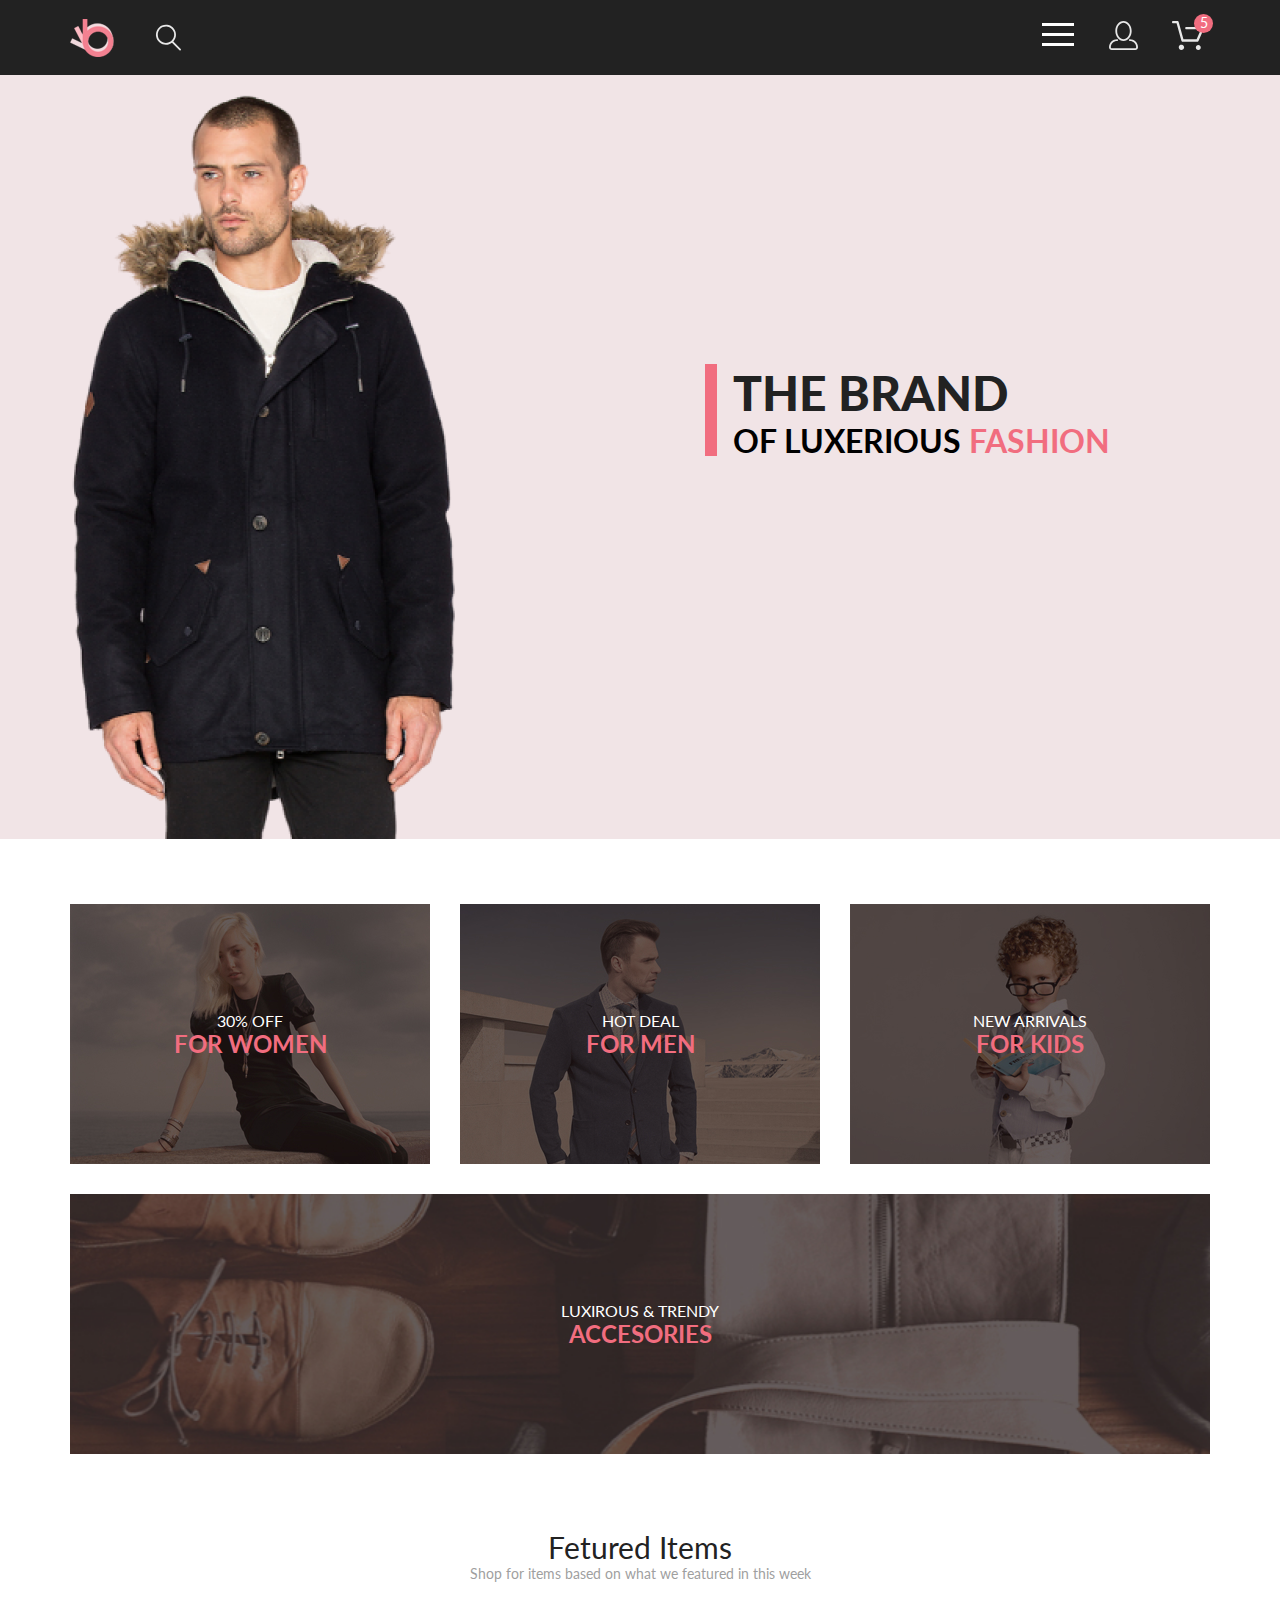
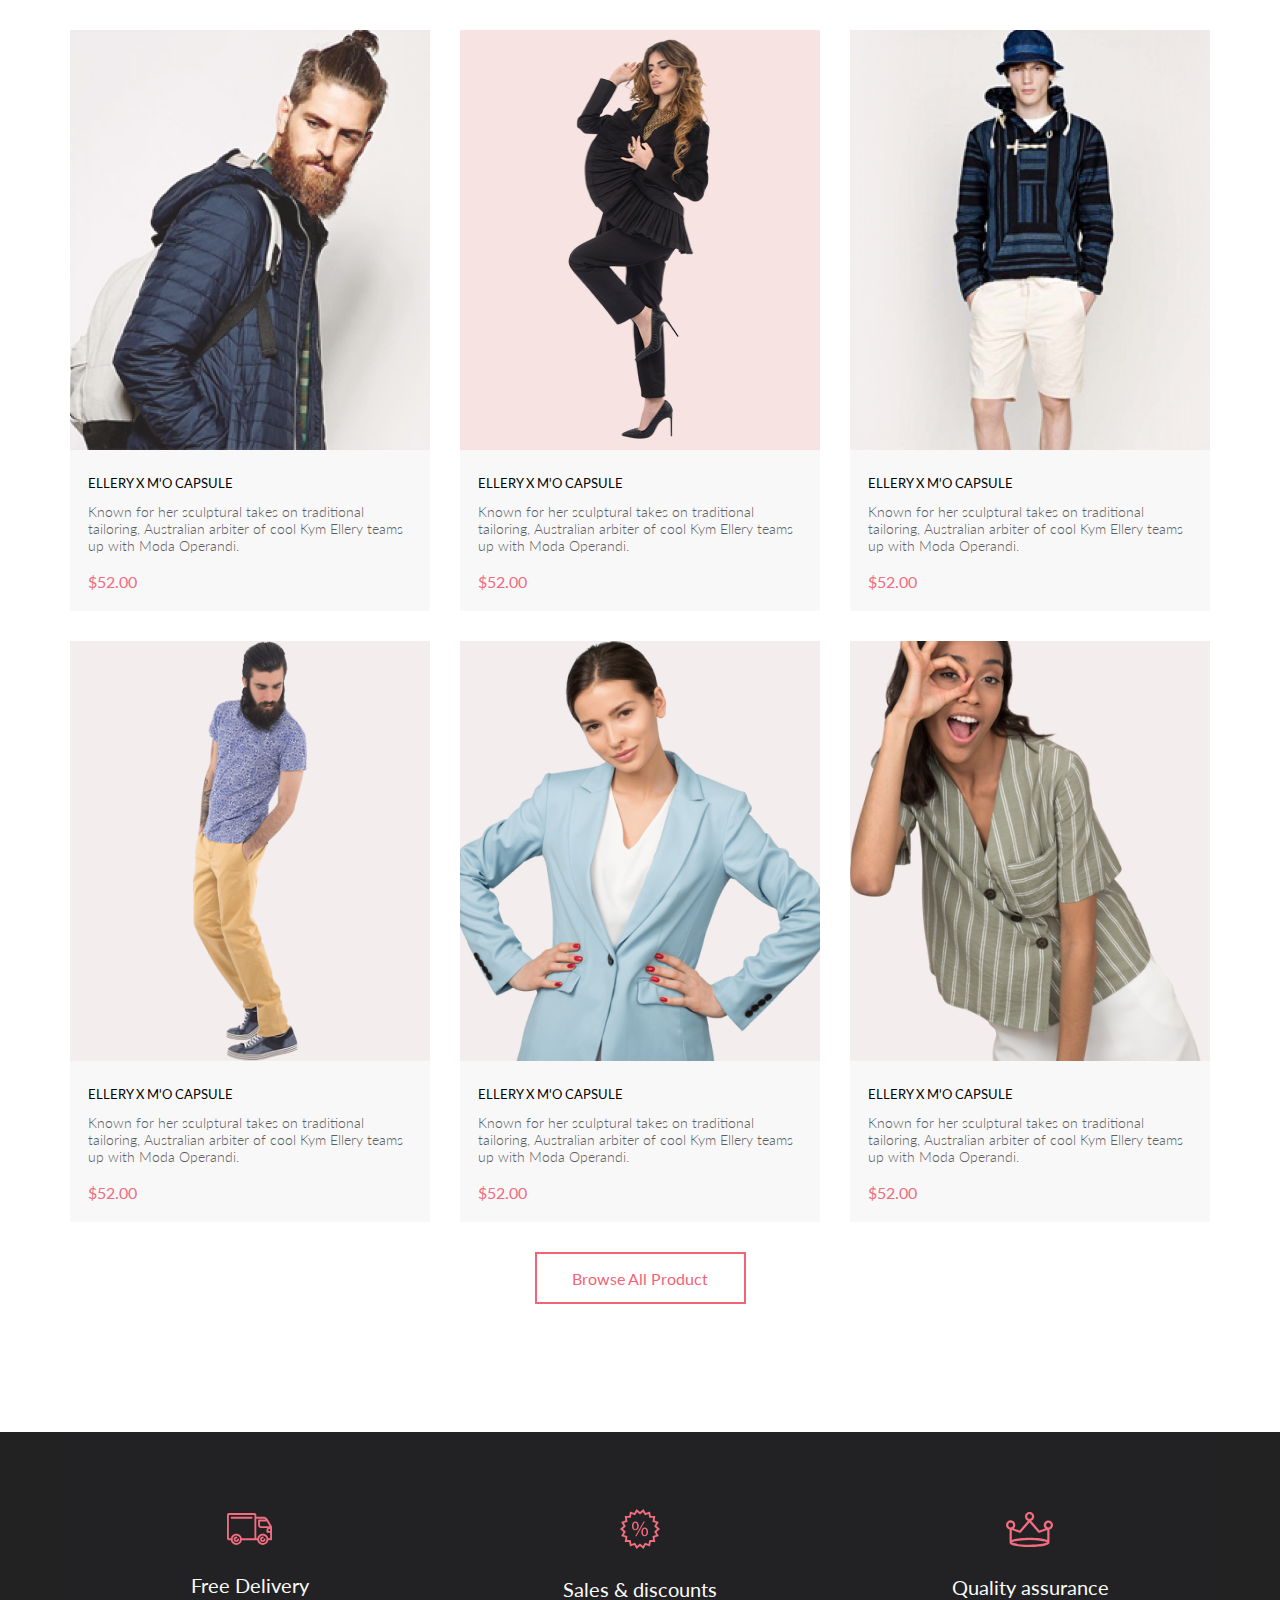
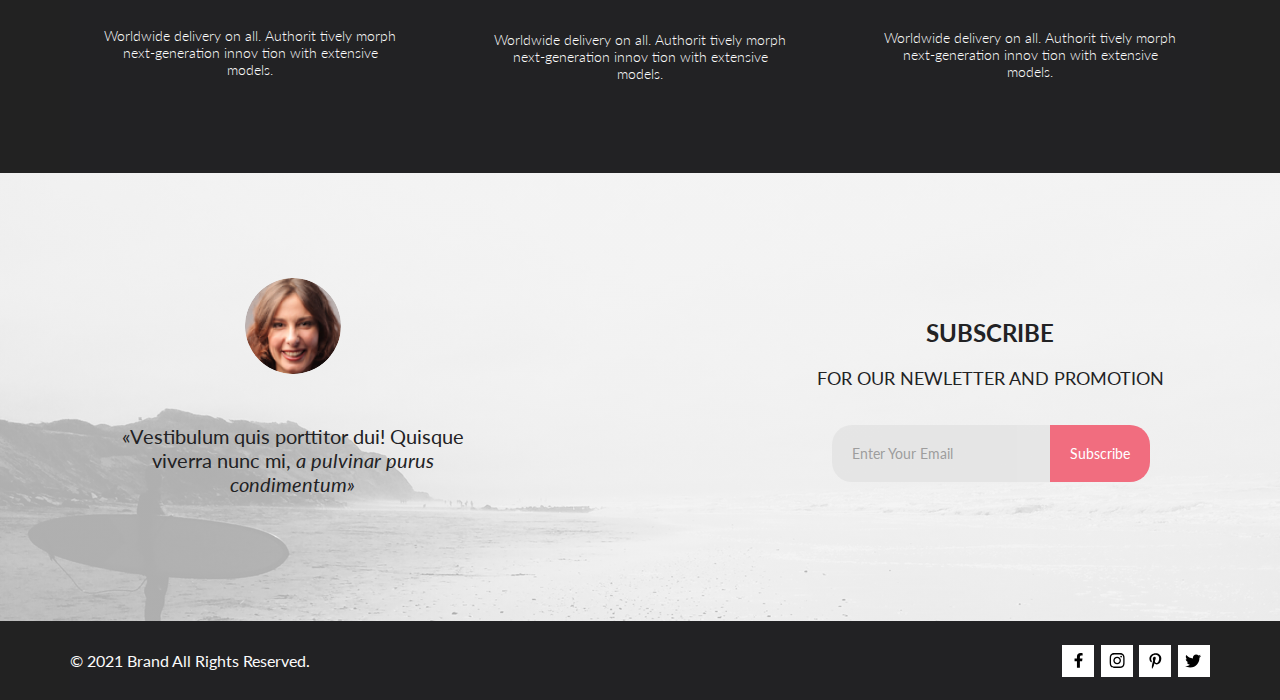
==== commit e9922c5e: "code formatting" ====
--- a/index.html
+++ b/index.html
@@ -184,8 +184,8 @@
         </div>
         <div class="products-item-txt-wrp">
           <span class="products-item-title">ellery x m'o capsule </span>
-          <p class="products-item-txt">Known for her sculptural takes on traditional tailoring, Australian arbiter
-            of cool Kym Ellery teams up with Moda Operandi.</p>
+          <p class="products-item-txt">Known for her sculptural takes on traditional tailoring, Australian arbiter of
+            cool Kym Ellery teams up with Moda Operandi.</p>
           <span class="products-item-price">$52.00</span>
         </div>
         <button class="products-item-btn">
@@ -202,8 +202,8 @@
         </div>
         <div class="products-item-txt-wrp">
           <span class="products-item-title">ellery x m'o capsule </span>
-          <p class="products-item-txt">Known for her sculptural takes on traditional tailoring, Australian arbiter
-            of cool Kym Ellery teams up with Moda Operandi.</p>
+          <p class="products-item-txt">Known for her sculptural takes on traditional tailoring, Australian arbiter of
+            cool Kym Ellery teams up with Moda Operandi.</p>
           <span class="products-item-price">$52.00</span>
         </div>
         <button class="products-item-btn">
@@ -220,8 +220,8 @@
         </div>
         <div class="products-item-txt-wrp">
           <span class="products-item-title">ellery x m'o capsule </span>
-          <p class="products-item-txt">Known for her sculptural takes on traditional tailoring, Australian arbiter
-            of cool Kym Ellery teams up with Moda Operandi.</p>
+          <p class="products-item-txt">Known for her sculptural takes on traditional tailoring, Australian arbiter of
+            cool Kym Ellery teams up with Moda Operandi.</p>
           <span class="products-item-price">$52.00</span>
         </div>
         <button class="products-item-btn">
@@ -256,8 +256,8 @@
         </div>
         <div class="products-item-txt-wrp">
           <span class="products-item-title">ellery x m'o capsule </span>
-          <p class="products-item-txt">Known for her sculptural takes on traditional tailoring, Australian arbiter
-            of cool Kym Ellery teams up with Moda Operandi.</p>
+          <p class="products-item-txt">Known for her sculptural takes on traditional tailoring, Australian arbiter of
+            cool Kym Ellery teams up with Moda Operandi.</p>
           <span class="products-item-price">$52.00</span>
         </div>
         <button class="products-item-btn">
@@ -281,8 +281,7 @@
             </svg>
             <span class="features-item-title">Free Delivery</span>
             <p class="features-item-txt">Worldwide delivery on all. Authorit tively morph next-generation innov tion
-              with
-              extensive models.</p>
+              with extensive models.</p>
           </div>
           <div class="features-item">
             <svg class="features-item-icon" width="40" height="40" viewBox="0 0 40 40"
@@ -292,8 +291,7 @@
             </svg>
             <span class="features-item-title">Sales &amp;&nbsp;discounts</span>
             <p class="features-item-txt">Worldwide delivery on all. Authorit tively morph next-generation innov tion
-              with
-              extensive models.</p>
+              with extensive models.</p>
           </div>
           <div class="features-item">
             <svg class="features-item-icon" width="48" height="35" viewBox="0 0 48 35"
@@ -303,8 +301,7 @@
             </svg>
             <span class="features-item-title">Quality assurance</span>
             <p class="features-item-txt">Worldwide delivery on all. Authorit tively morph next-generation innov tion
-              with
-              extensive models.</p>
+              with extensive models.</p>
           </div>
         </section>
       </div>
--- a/style/style.css
+++ b/style/style.css
@@ -197,7 +197,6 @@
   position: absolute;
   top: 61px;
   right: 0;
-  z-index: 20;
 }
 
 .menu-list-close-btn {
@@ -538,7 +537,7 @@
       flex-wrap: wrap;
   width: 100%;
   max-width: 1140px;
-  margin: 0 auto;
+  margin: 0 auto 128px;
 }
 
 .products-title {
@@ -1188,10 +1187,20 @@
 }
 
 .filter-list {
+  min-width: 360px;
+  position: absolute;
+  z-index: 100;
   display: none;
   list-style: none;
   margin: 0;
-  padding: 0;
+  padding: 13px 0 0 16px;
+  -webkit-box-sizing: border-box;
+          box-sizing: border-box;
+  background-color: #fff;
+  top: 71px;
+  left: 0px;
+  -webkit-box-shadow: 4px 4px 20px 0px rgba(34, 60, 80, 0.26);
+          box-shadow: 4px 4px 20px 0px rgba(34, 60, 80, 0.26);
 }
 
 .filter-list-item {
@@ -1286,6 +1295,7 @@
 
 /*========= LIST TRENDING ========*/
 .list-tranding {
+  position: relative;
   white-space: nowrap;
   border: none;
   background-color: transparent;
@@ -1339,16 +1349,21 @@
 }
 
 .list-tranding-wrp {
+  z-index: 100;
+  position: absolute;
+  min-width: 147px;
   display: none;
   -webkit-box-orient: vertical;
   -webkit-box-direction: normal;
       -ms-flex-direction: column;
           flex-direction: column;
   margin: 5px 0 0 0;
-  padding: 10px 10px 10px 31px;
+  padding: 11px 0 10px 35px;
   -webkit-box-sizing: border-box;
           box-sizing: border-box;
   background-color: #fff;
+  -webkit-box-shadow: 4px 4px 20px 0px rgba(34, 60, 80, 0.26);
+          box-shadow: 4px 4px 20px 0px rgba(34, 60, 80, 0.26);
 }
 
 .list-tranding-item {
@@ -1387,6 +1402,7 @@
 
 /*========= LIST SIZE ========*/
 .list-size {
+  position: relative;
   width: 80px;
   border: none;
   background-color: transparent;
@@ -1443,16 +1459,21 @@
 }
 
 .list-size-wrp {
+  position: absolute;
+  z-index: 100;
+  min-width: 70px;
   display: none;
   -webkit-box-orient: vertical;
   -webkit-box-direction: normal;
       -ms-flex-direction: column;
           flex-direction: column;
   margin: 5px 0 0 0;
-  padding: 10px 10px 10px 31px;
+  padding: 10px 0 10px 30px;
   -webkit-box-sizing: border-box;
           box-sizing: border-box;
   background-color: #fff;
+  -webkit-box-shadow: 4px 4px 20px 0px rgba(34, 60, 80, 0.26);
+          box-shadow: 4px 4px 20px 0px rgba(34, 60, 80, 0.26);
 }
 
 .list-size-item {
@@ -1493,6 +1514,7 @@
 
 /* ============ LIST PRICE =========*/
 .list-price {
+  position: relative;
   width: 80px;
   border: none;
   background-color: transparent;
@@ -1549,16 +1571,21 @@
 }
 
 .list-price-wrp {
+  position: absolute;
+  z-index: 100;
+  min-width: 160px;
   display: none;
   -webkit-box-orient: vertical;
   -webkit-box-direction: normal;
       -ms-flex-direction: column;
           flex-direction: column;
   margin: 5px 0 0 0;
-  padding: 10px 10px 10px 31px;
+  padding: 10px 0 10px 30px;
   -webkit-box-sizing: border-box;
           box-sizing: border-box;
   background-color: #fff;
+  -webkit-box-shadow: 4px 4px 20px 0px rgba(34, 60, 80, 0.26);
+          box-shadow: 4px 4px 20px 0px rgba(34, 60, 80, 0.26);
 }
 
 .list-price-item {
@@ -1624,4 +1651,894 @@
 .pagination a:hover:not(.active) {
   color: #f16d7f;
 }
+
+/*===================== PRODUCT===============*/
+.carousel-wrp {
+  display: -webkit-box;
+  display: -ms-flexbox;
+  display: flex;
+  margin-top: 370px;
+  background-color: #F7F7F7;
+  min-height: 777px;
+  margin: 0 0 665px 0;
+}
+
+.carousel-swiper {
+  margin-top: 370px;
+  height: 47px;
+  width: 47px;
+  background-color: #e1e1e1;
+  padding: 0 2px 0 0;
+  border: none;
+}
+
+.carousel-swiper:hover svg {
+  fill: #f16d7f;
+}
+
+.carousel-swiper:active svg {
+  fill: #fff;
+}
+
+.carousel {
+  position: relative;
+  margin: 0 288px 0 251px;
+  background-image: url("../img/product-item.png");
+  background-color: #F7F7F7;
+  min-height: 777px;
+  background-repeat: no-repeat;
+}
+
+.benefits {
+  display: block;
+  position: absolute;
+  top: 699px;
+  left: -252px;
+  min-width: 1140px;
+  min-height: 601px;
+  background-color: #fff;
+  border: 1px solid #eaeaea;
+}
+
+.benefits-title {
+  margin: 65px 0 12px 0;
+  text-align: center;
+  font-style: normal;
+  font-weight: 300;
+  font-size: 14px;
+  line-height: 17px;
+  color: #f16d7f;
+  text-transform: uppercase;
+}
+
+.benefits-title-block {
+  margin: 0 auto;
+  width: 63px;
+  height: 3px;
+  background-color: #ef5b70;
+}
+
+.benefits-subtitle {
+  margin: 12px 0 48px 0;
+  text-align: center;
+  font-style: normal;
+  font-weight: 300;
+  font-size: 18px;
+  line-height: 22px;
+  color: #4d4d4d;
+  text-transform: uppercase;
+}
+
+.benefits-txt {
+  margin: 0 auto 32px auto;
+  max-width: 555px;
+  text-align: center;
+  font-style: normal;
+  font-weight: 300;
+  font-size: 14px;
+  line-height: 17px;
+  color: #5e5e5e;
+}
+
+.benefits-price {
+  text-align: center;
+  font-style: normal;
+  font-weight: 300;
+  font-size: 24px;
+  line-height: 29px;
+  color: #ef5b70;
+}
+
+.carousel-list-wrp {
+  -webkit-box-pack: justify;
+      -ms-flex-pack: justify;
+          justify-content: space-between;
+  -webkit-box-sizing: border-box;
+          box-sizing: border-box;
+  padding: 65px 80px 0 113px;
+  position: absolute;
+  display: -webkit-box;
+  display: -ms-flexbox;
+  display: flex;
+  -ms-flex-pack: distribute;
+      justify-content: space-around;
+  left: 246px;
+  bottom: 0px;
+  width: 641px;
+  height: 244px;
+  border-top: 1px solid #eaeaea;
+}
+
+/*========color drop down===========*/
+.carousel-list-color {
+  position: relative;
+  white-space: nowrap;
+  border: none;
+  background-color: transparent;
+}
+
+.list-color-btn-title {
+  display: block;
+  width: 160px;
+  font-style: normal;
+  font-weight: normal;
+  font-size: 14px;
+  line-height: 16.8px;
+  color: #6F6E6E;
+  background-color: transparent;
+  text-align: left;
+  text-transform: uppercase;
+  position: relative;
+}
+
+.list-color-btn-title svg {
+  fill: #6F6E6E;
+  position: absolute;
+  top: 40%;
+  left: 54%;
+}
+
+.list-color-btn-title:hover {
+  color: #F16D7F;
+}
+
+.list-color-btn-title:hover svg {
+  fill: currentColor;
+}
+
+.list-color-btn-title:active {
+  color: black;
+}
+
+.list-color-btn-title:active svg {
+  fill: currentColor;
+}
+
+#switch-color {
+  display: none;
+}
+
+#switch-color:checked ~ .list-color-wrp {
+  display: -webkit-box;
+  display: -ms-flexbox;
+  display: flex;
+}
+
+.list-color-wrp {
+  z-index: 100;
+  position: absolute;
+  min-width: 147px;
+  display: none;
+  -webkit-box-orient: vertical;
+  -webkit-box-direction: normal;
+      -ms-flex-direction: column;
+          flex-direction: column;
+  margin: 5px 0 0 0;
+  padding: 11px 0 10px 35px;
+  -webkit-box-sizing: border-box;
+          box-sizing: border-box;
+  background-color: #fff;
+  -webkit-box-shadow: 4px 4px 20px 0px rgba(34, 60, 80, 0.26);
+          box-shadow: 4px 4px 20px 0px rgba(34, 60, 80, 0.26);
+}
+
+.list-color-item {
+  display: none;
+}
+
+.list-color-item:nth-child(1):checked ~ .list-color-item-title:nth-child(2):before,
+.list-color-item:nth-child(3):checked ~ .list-color-item-title:nth-child(4):before,
+.list-color-item:nth-child(5):checked ~ .list-color-item-title:nth-child(6):before,
+.list-color-item:nth-child(7):checked ~ .list-color-item-title:nth-child(8):before {
+  background-image: url("https://upload.wikimedia.org/wikipedia/commons/thumb/a/ac/Green_tick.svg/600px-Green_tick.svg.png");
+  background-size: cover;
+  background-position: center;
+}
+
+.list-color-item-title {
+  display: block;
+  margin: 0 0 6px 0;
+  position: relative;
+  text-transform: uppercase;
+  font-style: normal;
+  font-weight: normal;
+  font-size: 14px;
+  line-height: 16px;
+  color: #6F6E6E;
+}
+
+.list-color-item-title:before {
+  content: "";
+  display: block;
+  width: 12px;
+  height: 12px;
+  border: 1px solid #EBEBEB;
+  position: absolute;
+  top: 1px;
+  left: -23px;
+}
+
+.list-choosesize-btn-title svg {
+  fill: #6F6E6E;
+  position: absolute;
+  top: 40%;
+  left: 65%;
+}
+
+.list-choosesize {
+  position: relative;
+  width: 160px;
+  border: none;
+  background-color: transparent;
+}
+
+.list-choosesize-btn-title {
+  display: block;
+  width: 100%;
+  margin: 0;
+  padding: 0;
+  border: none;
+  font-style: normal;
+  font-weight: normal;
+  font-size: 14px;
+  line-height: 17px;
+  color: #6F6E6E;
+  background-color: transparent;
+  text-align: left;
+  text-transform: uppercase;
+  position: relative;
+}
+
+.list-choosesize-btn-title svg {
+  fill: #6F6E6E;
+  position: absolute;
+  top: 40%;
+  left: 68%;
+}
+
+.list-choosesize-btn-title:hover {
+  color: #F16D7F;
+}
+
+.list-choosesize-btn-title:hover svg {
+  fill: currentColor;
+}
+
+.list-choosesize-btn-title:active {
+  color: black;
+}
+
+.list-choosesize-btn-title:active svg {
+  fill: currentColor;
+}
+
+#switch-choosesize {
+  display: none;
+}
+
+#switch-choosesize:checked ~ .list-choosesize-wrp {
+  display: -webkit-box;
+  display: -ms-flexbox;
+  display: flex;
+}
+
+.list-choosesize-wrp {
+  position: absolute;
+  z-index: 100;
+  min-width: 70px;
+  display: none;
+  -webkit-box-orient: vertical;
+  -webkit-box-direction: normal;
+      -ms-flex-direction: column;
+          flex-direction: column;
+  margin: 5px 0 0 0;
+  padding: 10px 0 10px 30px;
+  -webkit-box-sizing: border-box;
+          box-sizing: border-box;
+  background-color: #fff;
+  -webkit-box-shadow: 4px 4px 20px 0px rgba(34, 60, 80, 0.26);
+          box-shadow: 4px 4px 20px 0px rgba(34, 60, 80, 0.26);
+}
+
+.list-choosesize-item {
+  display: none;
+}
+
+.list-choosesize-item:nth-child(1):checked ~ .list-choosesize-item-title:nth-child(2):before,
+.list-choosesize-item:nth-child(3):checked ~ .list-choosesize-item-title:nth-child(4):before,
+.list-choosesize-item:nth-child(5):checked ~ .list-choosesize-item-title:nth-child(6):before,
+.list-choosesize-item:nth-child(7):checked ~ .list-choosesize-item-title:nth-child(8):before {
+  background-image: url("https://upload.wikimedia.org/wikipedia/commons/thumb/a/ac/Green_tick.svg/600px-Green_tick.svg.png");
+  background-size: cover;
+  background-position: center;
+}
+
+.list-choosesize-item-title {
+  display: block;
+  margin: 0 0 6px 0;
+  position: relative;
+  text-transform: uppercase;
+  font-style: normal;
+  font-weight: normal;
+  font-size: 14px;
+  line-height: 16px;
+  color: #6F6E6E;
+}
+
+.list-choosesize-item-title:before {
+  content: "";
+  display: block;
+  width: 12px;
+  height: 12px;
+  border: 1px solid #EBEBEB;
+  position: absolute;
+  top: 1px;
+  left: -23px;
+}
+
+.list-quantity {
+  position: relative;
+  width: 160px;
+  border: none;
+  background-color: transparent;
+}
+
+.list-quantity-btn-title {
+  display: block;
+  width: 100%;
+  margin: 0;
+  padding: 0;
+  border: none;
+  font-style: normal;
+  font-weight: normal;
+  font-size: 14px;
+  line-height: 17px;
+  color: #6F6E6E;
+  background-color: transparent;
+  text-align: left;
+  text-transform: uppercase;
+  position: relative;
+}
+
+.list-quantity-btn-title svg {
+  fill: #6F6E6E;
+  position: absolute;
+  top: 40%;
+  left: 55%;
+}
+
+.list-quantity-btn-title:hover {
+  color: #F16D7F;
+}
+
+.list-quantity-btn-title:hover svg {
+  fill: currentColor;
+}
+
+.list-quantity-btn-title:active {
+  color: black;
+}
+
+.list-quantity-btn-title:active svg {
+  fill: currentColor;
+}
+
+#switch-quantity {
+  display: none;
+}
+
+#switch-quantity:checked ~ .list-quantity-wrp {
+  display: -webkit-box;
+  display: -ms-flexbox;
+  display: flex;
+}
+
+.list-quantity-wrp {
+  position: absolute;
+  z-index: 100;
+  min-width: 160px;
+  display: none;
+  -webkit-box-orient: vertical;
+  -webkit-box-direction: normal;
+      -ms-flex-direction: column;
+          flex-direction: column;
+  margin: 5px 0 0 0;
+  padding: 10px 0 10px 30px;
+  -webkit-box-sizing: border-box;
+          box-sizing: border-box;
+  background-color: #fff;
+  -webkit-box-shadow: 4px 4px 20px 0px rgba(34, 60, 80, 0.26);
+          box-shadow: 4px 4px 20px 0px rgba(34, 60, 80, 0.26);
+}
+
+.list-quantity-item {
+  display: none;
+}
+
+.list-quantity-item:nth-child(1):checked ~ .list-quantity-item-title:nth-child(2):before,
+.list-quantity-item:nth-child(3):checked ~ .list-quantity-item-title:nth-child(4):before,
+.list-quantity-item:nth-child(5):checked ~ .list-quantity-item-title:nth-child(6):before,
+.list-quantity-item:nth-child(7):checked ~ .list-quantity-item-title:nth-child(8):before,
+.list-quantity-item:nth-child(9):checked ~ .list-quantity-item-title:nth-child(10):before {
+  background-image: url("https://upload.wikimedia.org/wikipedia/commons/thumb/a/ac/Green_tick.svg/600px-Green_tick.svg.png");
+  background-size: cover;
+  background-position: center;
+}
+
+.list-quantity-item-title {
+  display: block;
+  width: 120px;
+  margin: 0 0 6px 0;
+  position: relative;
+  text-transform: uppercase;
+  font-style: normal;
+  font-weight: normal;
+  font-size: 14px;
+  line-height: 16px;
+  color: #6f6e6e;
+}
+
+.list-quantity-item-title:before {
+  content: "";
+  display: block;
+  width: 12px;
+  height: 12px;
+  border: 1px solid #ebebeb;
+  position: absolute;
+  top: 1px;
+  left: -23px;
+}
+
+.list-choosesize-btn {
+  position: absolute;
+  bottom: 100%;
+  display: block;
+  bottom: 25%;
+  left: 34%;
+  width: 211px;
+  height: 47px;
+  padding: 1px 0 10px 0;
+  background-color: #fff;
+  border: 1px solid #f26376;
+  -webkit-box-sizing: border-box;
+          box-sizing: border-box;
+  color: #f26376;
+  font-style: normal;
+  font-weight: 400;
+  font-size: 16px;
+  line-height: 19px;
+  text-align: center;
+  word-break: break-all;
+}
+
+.list-choosesize-btn:hover {
+  background-color: #f26376;
+  border: 2px solid #ffffff;
+  color: #ffffff;
+}
+
+.list-choosesize-btn:active {
+  background-color: #fff;
+  border: 2px solid #f26376;
+  color: #f26376;
+}
+
+.list-choosesize-btn svg {
+  fill: #f26376;
+  margin: 8px 27px -6px 2px;
+}
+
+.list-choosesize-btn:hover svg {
+  fill: #fff;
+}
+
+.list-choosesize-btn:active svg {
+  fill: #f26376;
+}
+
+/*================CART PAGE============*/
+.cart-wrp {
+  display: -webkit-box;
+  display: -ms-flexbox;
+  display: flex;
+}
+
+.cart-item-wrp {
+  padding: 56px 0 128px 0;
+}
+
+.cart-item {
+  display: -webkit-box;
+  display: -ms-flexbox;
+  display: flex;
+  margin: 40px 0;
+  background-color: #fff;
+  width: 652px;
+  height: 306px;
+  -webkit-box-shadow: 4px 4px 20px 0px rgba(34, 60, 80, 0.26);
+          box-shadow: 4px 4px 20px 0px rgba(34, 60, 80, 0.26);
+}
+
+.cart-item-info {
+  position: relative;
+  -webkit-box-sizing: border-box;
+          box-sizing: border-box;
+  padding: 22px 150px 62px 32px;
+  display: block;
+  text-align: left;
+}
+
+.cart-item-photo {
+  height: 306px;
+  width: 262px;
+}
+
+.cart-item-title {
+  margin: 0 0 42px 0;
+  display: block;
+  text-transform: uppercase;
+  font-size: 24px;
+  line-height: 29px;
+  color: #222222;
+}
+
+.cart-item-subtitle {
+  margin: 0 0 6px 0;
+  display: block;
+  font-size: 22px;
+  line-height: 26px;
+  color: #575757;
+}
+
+.cart-item-subtitle-price {
+  color: #f26376;
+}
+
+.cart-item-input {
+  position: absolute;
+  max-width: 37px;
+  max-height: 25px;
+  border: 1px solid #EAEAEA;
+  text-align: center;
+  bottom: 64px;
+  right: 192px;
+}
+
+.cart-item-btn {
+  margin: 32px 0 0 0;
+  font-weight: 300;
+  font-size: 14px;
+  line-height: 17px;
+  color: #4a4a4a;
+  background: #fff;
+  text-transform: uppercase;
+  height: 50px;
+  width: 235px;
+  border: 1px solid #A4A4A4;
+}
+
+.cart-item-btn:hover {
+  color: #F16D7F;
+  border: 1px solid #F16D7F;
+}
+
+.cart-item-btn:active {
+  color: #222222;
+  border: 1px solid #222222;
+}
+
+.continue {
+  margin: 0 0 0 179px;
+}
+
+.shipping {
+  display: block;
+  padding: 95px 0 128px 128px;
+  -webkit-box-sizing: border-box;
+          box-sizing: border-box;
+}
+
+.shipping-title {
+  text-transform: uppercase;
+  font-weight: 300;
+  font-size: 16px;
+  line-height: 19px;
+  color: #222;
+}
+
+.shipping-input {
+  height: 45px;
+  width: 360px;
+  margin: 21px 0 0 0;
+  border: 1px solid #a4a4a4;
+  padding-left: 17px;
+}
+
+.shipping-button {
+  margin: 24px 0 0 0;
+  font-weight: 300;
+  font-size: 11px;
+  line-height: 13px;
+  color: #4a4a4a;
+  background: #fff;
+  text-transform: uppercase;
+  height: 35px;
+  width: 100px;
+  border: 1px solid #A4A4A4;
+}
+
+.shipping-button:hover {
+  color: #F16D7F;
+  border: 1px solid #F16D7F;
+}
+
+.shipping-button:active {
+  color: #222;
+  border: 1px solid #222;
+}
+
+.shipping-checkout {
+  display: block;
+  width: 360px;
+  margin: 57px 0 0 0;
+  height: 214px;
+  background-color: #f5f3f3;
+}
+
+.shipping-checkout-total {
+  display: -webkit-box;
+  display: -ms-flexbox;
+  display: flex;
+  -webkit-box-sizing: border-box;
+          box-sizing: border-box;
+  -webkit-box-orient: vertical;
+  -webkit-box-direction: normal;
+      -ms-flex-direction: column;
+          flex-direction: column;
+  text-align: right;
+  margin: auto;
+  width: 275px;
+  height: 50%;
+  border-bottom: 1px solid #E2E2E2;
+}
+
+.shipping-checkout-total-title {
+  text-transform: uppercase;
+  margin: 39px 0 12px 0;
+  font-size: 11px;
+  line-height: 13px;
+  color: #4a4a4a;
+}
+
+.shipping-checkout-total-subtitle {
+  text-transform: uppercase;
+  font-weight: 300;
+  font-size: 16px;
+  line-height: 19px;
+  color: #222;
+}
+
+.shipping-checkout-btn {
+  width: 273px;
+  height: 50px;
+  background-color: #f16d7f;
+  border: none;
+  font-weight: 300;
+  font-size: 16px;
+  line-height: 19px;
+  color: #fff;
+  text-transform: uppercase;
+  margin: 17px 43px 42px 44px;
+}
+
+.shipping-checkout-btn:hover {
+  color: #F16D7F;
+  background-color: #fff;
+  border: 1px solid #F16D7F;
+}
+
+.shipping-checkout-btn:active {
+  color: #222;
+  border: 1px solid #222;
+}
+
+/*============ REGISTRATION PAGE =============*/
+.reg-wrp {
+  display: -webkit-box;
+  display: -ms-flexbox;
+  display: flex;
+  -webkit-box-sizing: border-box;
+          box-sizing: border-box;
+  padding: 64px 0 96px 0;
+}
+
+.reg-form {
+  -ms-flex-wrap: wrap;
+      flex-wrap: wrap;
+  margin: 0 128px 0 0;
+  display: block;
+  max-width: 360px;
+  width: 100%;
+}
+
+.reg-form-title {
+  display: inline-block;
+  margin: 0 130px 0 0;
+  font-weight: 300;
+  font-size: 16px;
+  line-height: 19px;
+  color: #222222;
+}
+
+.reg-form-input {
+  -webkit-box-sizing: border-box;
+          box-sizing: border-box;
+  max-width: 360px;
+  width: 100%;
+  height: 45px;
+  margin: 20px 0 0 0;
+  padding-left: 17px;
+  border: 1px solid #a4a4a4;
+}
+
+.reg-form-gender-male {
+  font-weight: 300;
+  font-size: 13px;
+  line-height: 13px;
+  color: #000000;
+}
+
+.reg-form-gender-female {
+  font-weight: 300;
+  font-size: 13px;
+  line-height: 13px;
+  color: #000000;
+}
+
+.reg-form-radio-wrp {
+  display: -webkit-inline-box;
+  display: -ms-inline-flexbox;
+  display: inline-flex;
+  margin: 34px 0 34px 0;
+}
+
+.reg-form-radio {
+  position: relative;
+  margin: 0 20px 0 0;
+}
+
+.reg-form-radio-male {
+  display: none;
+}
+
+.reg-form-gender-male::before {
+  content: " ";
+  display: inline-block;
+  position: relative;
+  top: 5px;
+  margin: 0 10px 0 0;
+  width: 15px;
+  height: 15px;
+  border-radius: 11px;
+  border: 1px solid #a4a4a4;
+  background-color: transparent;
+}
+
+.reg-form-radio-male:checked + .reg-form-gender-male::after {
+  border-radius: 11px;
+  width: 11px;
+  height: 11px;
+  position: absolute;
+  top: 8px;
+  left: 3px;
+  content: " ";
+  display: block;
+  background: #F16D7F;
+}
+
+.reg-form-radio-female {
+  display: none;
+}
+
+.reg-form-gender-female::before {
+  content: " ";
+  display: inline-block;
+  position: relative;
+  top: 5px;
+  margin: 0 10px 0 0;
+  width: 15px;
+  height: 15px;
+  border-radius: 11px;
+  border: 1px solid #a4a4a4;
+  background-color: transparent;
+}
+
+.reg-form-radio-female:checked + .reg-form-gender-female::after {
+  border-radius: 11px;
+  width: 11px;
+  height: 11px;
+  position: absolute;
+  top: 8px;
+  left: 3px;
+  content: " ";
+  display: block;
+  background: #F16D7F;
+}
+
+.reg-form-text {
+  font-weight: 300;
+  font-size: 13px;
+  line-height: 16px;
+  color: #B1B1B1;
+  margin: 15px 0 39px 0;
+}
+
+.reg-form-button {
+  width: 167px;
+  height: 50px;
+  background-color: #f16d7f;
+  border: none;
+  font-weight: 300;
+  font-size: 16px;
+  line-height: 19px;
+  color: #fff;
+  text-transform: uppercase;
+}
+
+.reg-form-button:hover {
+  color: #F16D7F;
+  background-color: #fff;
+  border: 1px solid #F16D7F;
+}
+
+.reg-form-button:active {
+  color: #222;
+  border: 1px solid #222;
+}
+
+.reg-loyalty {
+  font-weight: 300;
+  font-size: 24px;
+  line-height: 29px;
+  color: #000;
+}
+
+.reg-loyalty-title {
+  text-transform: uppercase;
+  margin: 64px 0 24px 0;
+}
+
+.reg-loyalti-ul {
+  list-style-type: none;
+  margin: 22px 0 0 0;
+  padding: 0;
+}
+
+.reg-loyalti-li {
+  margin: 0 0 16px 0;
+  padding-left: 42px;
+  background-size: 20px 17px;
+  background-repeat: no-repeat;
+  background-image: url(../img/check.svg);
+}
 /*# sourceMappingURL=style.css.map */